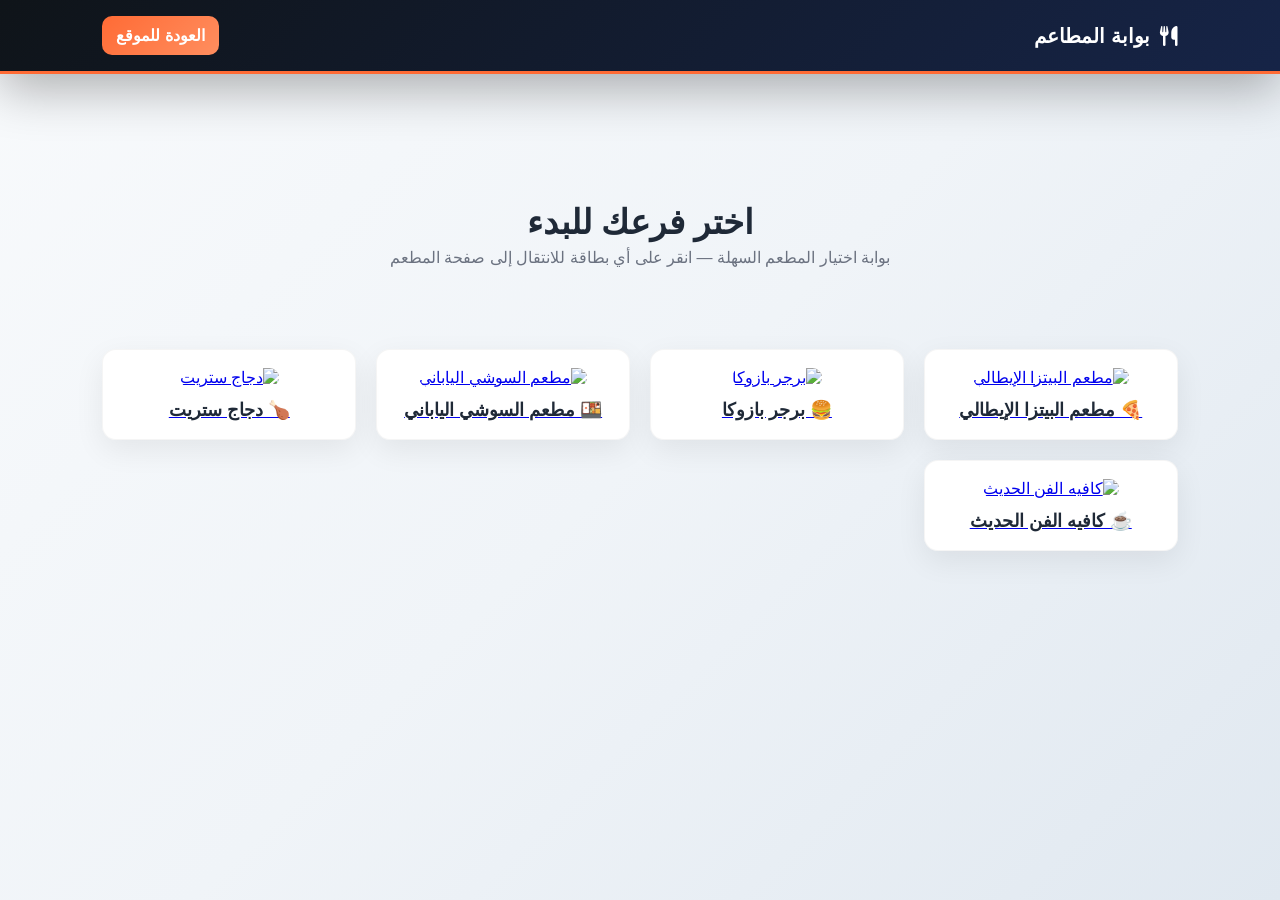
==== gateway.html @ 1a35da8c "Add files via upload" ====
<!doctype html>
<html lang="ar" dir="rtl">
  <head>
    <meta charset="utf-8" />
    <meta name="viewport" content="width=device-width,initial-scale=1" />
    <title>بوابة المطاعم — My Order</title>
    <link rel="stylesheet" href="style.css" />
    <link
      rel="stylesheet"
      href="https://cdnjs.cloudflare.com/ajax/libs/font-awesome/6.4.0/css/all.min.css"
      crossorigin="anonymous"
    />
    <style>
      .gateway-hero {
        padding: 40px 8%;
        text-align: center;
      }
      .restaurants-grid {
        display: grid;
        gap: 20px;
        grid-template-columns: repeat(auto-fit, minmax(220px, 1fr));
        padding: 24px 8%;
      }
      .restaurant-card {
        background: linear-gradient(180deg, #fff, #fff);
        border-radius: 14px;
        padding: 18px;
        box-shadow: 0 10px 30px rgba(0, 0, 0, 0.07);
        text-align: center;
        transition:
          transform 0.28s ease,
          box-shadow 0.28s ease;
        cursor: pointer;
        border: 1px solid rgba(0, 0, 0, 0.04);
      }
      .restaurant-card:hover {
        transform: translateY(-8px);
        box-shadow: 0 22px 60px rgba(0, 0, 0, 0.12);
      }
      .restaurant-logo {
        width: 100%;
        height: 140px;
        object-fit: cover;
        border-radius: 10px;
        margin-bottom: 12px;
      }
      .restaurant-name {
        font-weight: 800;
        font-size: 18px;
        color: var(--gray-800);
      }
    </style>
  </head>
  <body>
    <header
      style="
        padding: 16px 8%;
        background: linear-gradient(135deg, #0f1419, #162447);
        color: white;
        position: sticky;
        top: 0;
        z-index: 20;
      "
    >
      <div
        style="
          display: flex;
          justify-content: space-between;
          align-items: center;
          gap: 12px;
        "
      >
        <div
          style="
            font-weight: 900;
            font-size: 20px;
            display: flex;
            align-items: center;
            gap: 10px;
          "
        >
          <i class="fa-solid fa-utensils"></i> بوابة المطاعم
        </div>
        <a
          href="index.html"
          style="
            background: linear-gradient(135deg, #ff6b35, #ff8e5f);
            color: white;
            padding: 10px 14px;
            border-radius: 10px;
            text-decoration: none;
            font-weight: 700;
          "
          >العودة للموقع</a
        >
      </div>
    </header>

    <main>
      <section class="gateway-hero">
        <h1 style="font-size: 34px; margin-bottom: 6px">اختر فرعك للبدء</h1>
        <p style="color: #6b7280; margin-bottom: 18px">
          بوابة اختيار المطعم السهلة — انقر على أي بطاقة للانتقال إلى صفحة
          المطعم
        </p>
      </section>

      <section class="restaurants-grid">
        <a
          class="restaurant-card"
          href="index.html?res=%D9%85%D8%B7%D8%B9%D9%85+%D8%A7%D9%84%D8%A8%D9%8A%D8%AA%D8%B2%D8%A7+%D8%A7%D9%84%D8%A5%D9%8A%D8%B7%D8%A7%D9%84%D9%8A"
        >
          <img
            class="restaurant-logo"
            src="https://encrypted-tbn0.gstatic.com/images?q=tbn:ANd9GcQIJ-sXReSok67nDDw0imkkDdSCFZPtAbFA5Q&s"
            alt="مطعم البيتزا الإيطالي"
          />
          <div class="restaurant-name">🍕 مطعم البيتزا الإيطالي</div>
        </a>

        <a
          class="restaurant-card"
          href="index.html?res=%D8%A8%D8%B1%D8%AC%D8%B1+%D8%A8%D8%A7%D8%B2%D9%88%D9%83%D8%A7"
        >
          <img
            class="restaurant-logo"
            src="https://images.unsplash.com/photo-1568901346375-23c9450c58cd?w=800"
            alt="برجر بازوكا"
          />
          <div class="restaurant-name">🍔 برجر بازوكا</div>
        </a>

        <a
          class="restaurant-card"
          href="index.html?res=%D9%85%D8%B7%D8%B9%D9%85+%D8%A7%D9%84%D8%B3%D9%88%D8%B4%D9%8A+%D8%A7%D9%84%D9%8A%D8%A7%D8%A8%D8%A7%D9%86%D9%8A"
        >
          <img
            class="restaurant-logo"
            src="https://images.unsplash.com/photo-1553621042-f6e147245754?w=800"
            alt="مطعم السوشي الياباني"
          />
          <div class="restaurant-name">🍱 مطعم السوشي الياباني</div>
        </a>

        <a
          class="restaurant-card"
          href="index.html?res=%D8%AF%D8%AC%D8%A7%D8%AC+%D8%B3%D8%AA%D8%B1%D9%8A%D8%AA"
        >
          <img
            class="restaurant-logo"
            src="https://encrypted-tbn0.gstatic.com/images?q=tbn:ANd9GcSE7wbWL7yM23ASrpOVqlwllQO4JHH47STzwg&s"
            alt="دجاج ستريت"
          />
          <div class="restaurant-name">🍗 دجاج ستريت</div>
        </a>

        <a
          class="restaurant-card"
          href="index.html?res=%D9%83%D8%A7%D9%81%D9%8A%D9%87+%D8%A7%D9%84%D9%81%D9%86+%D8%A7%D9%84%D8%AD%D8%AF%D9%8A%D8%AB"
        >
          <img
            class="restaurant-logo"
            src="https://images.unsplash.com/photo-1504754524776-8f4f37790ca0?w=800"
            alt="كافيه الفن الحديث"
          />
          <div class="restaurant-name">☕ كافيه الفن الحديث</div>
        </a>
      </section>
    </main>
  </body>
</html>
---- style.css ----
/* =====================================================
    My Order
   ===================================================
   
   👨‍💻 Designer & Developer: Ibrahim Mohamed
   📧 Email: ibra7im.engineer@gmail.com
   📱 Instagram: @ibra7im_mo7amad
   💼 LinkedIn: Ibrahim Mohamed
   🌐 Website: https://www.linkedin.com/in/ibra7im-mo7amed
   🌈 Color System: Premium Gradients & Animations
   ✨ Version: 2.0 - 5 Stars Design Quality
   
   ===================================================== */

/* --- 1. إعدادات الألوان والخطوط الأساسية (محسّنة) --- */
:root {
    --primary: #FF6B35;
    --primary-dark: #E85A1F;
    --primary-light: #FF8E5F;
    --primary-ultra-light: #FFF0E6;
    --dark: #17385b;
    --dark-light: #1a2332;
    --light-bg: #F5F8FC;
    --white: #ffffff;
    --accent: #FFB347;
    --success: #10B981;
    --warning: #F59E0B;
    --danger: #EF4444;
    --gray-100: #183775;
    --gray-200: #34476e;
    --gray-300: #D1D5DB;
    --gray-600: #4B5563;
    --gray-800: #1F2937;
    --shadow: 0 10px 30px rgba(255, 107, 53, 0.12);
    --shadow-lg: 0 20px 50px rgba(0,0,0,0.1);
    --shadow-xl: 0 25px 60px rgba(0,0,0,0.15);
    --transition: all 0.35s cubic-bezier(0.4, 0, 0.2, 1);
    --header-height: 88px;
}

* {
    margin: 0;
    padding: 0;
    box-sizing: border-box;
    font-family: 'Segoe UI', Tahoma, Geneva, Verdana, sans-serif;
}

html {
    scroll-behavior: smooth;
}

body {
    background: linear-gradient(135deg, #f8fafc 0%, #f0f4f8 50%, #e0e8f0 100%);
    background-attachment: fixed;
    display: flex;
    flex-direction: column;
    min-height: 100vh;
    margin: 0;
    padding: 0;
    font-family: 'Segoe UI', Tahoma, Geneva, Verdana, sans-serif;
    direction: rtl;
    overflow-x: hidden;
    -webkit-font-smoothing: antialiased;
    -moz-osx-font-smoothing: grayscale;
    color: var(--gray-800);
}

main {
    margin-top: 0;
    padding-top: var(--header-height);
    flex: 1;
}


/* --- 2. الهيدر وشريط التنقل (Navbar) - محسّن --- */
header {
    background: linear-gradient(135deg, #0F1419 0%, #1a2332 50%, #162447 100%);
    padding: 0;
    position: sticky;
    top: 0;
    z-index: 1000;
    box-shadow: 0 15px 50px rgba(0, 0, 0, 0.3);
    backdrop-filter: blur(15px);
    border-bottom: 3px solid var(--primary);
}

.navbar {
    width: 100%;
    display: flex;
    justify-content: space-between;
    align-items: center;
    padding: 16px 5%;
    box-sizing: border-box;
    background: rgba(255, 255, 255, 0.04);
    backdrop-filter: blur(12px);
    z-index: 1000;
}

.logo {
    font-size: 28px;
    font-weight: 900;
    cursor: pointer;
    background: linear-gradient(135deg, #FF6B35, #FF8E5F, #FFB347);
    -webkit-background-clip: text;
    -webkit-text-fill-color: transparent;
    background-clip: text;
    display: flex;
    align-items: center;
    gap: 12px;
    transition: var(--transition);
    text-shadow: 0 2px 8px rgba(255, 107, 53, 0.1);
}

.logo:hover {
    transform: scale(1.08) rotate(-2deg);
}

.nav-links {
    display: flex;
    list-style: none;
    gap: 25px;
}

.nav-links li {
    color: #E0E0E0;
    cursor: pointer;
    font-size: 15px;
    font-weight: 600;
    transition: var(--transition);
    position: relative;
    padding-bottom: 6px;
    display: flex;
    align-items: center;
    gap: 8px;
}

.nav-icon {
    font-size: 18px;
    display: inline-block;
    transition: transform 0.3s ease;
}

.nav-links li:hover .nav-icon {
    transform: scale(1.2) rotate(5deg);
}

.nav-links li::after {
    content: '';
    position: absolute;
    bottom: 0;
    left: 0;
    width: 0;
    height: 3px;
    background: linear-gradient(90deg, #FF6B35, #FF8E5F);
    transition: width 0.35s ease;
    border-radius: 2px;
}

.nav-links li:hover {
    color: #FFD700;
    transform: translateY(-2px);
}

.nav-links li:hover::after {
    width: 100%;
}

.nav-icons {
    display: flex;
    gap: 18px;
    color: var(--white);
    font-size: 22px;
    align-items: center;
}

.nav-icons i {
    cursor: pointer;
    transition: var(--transition);
    padding: 8px 12px;
    border-radius: 10px;
}

.nav-icons i:hover {
    color: var(--primary);
    background: rgba(255, 107, 53, 0.15);
    transform: scale(1.2) rotate(12deg);
    filter: drop-shadow(0 4px 12px rgba(255, 107, 53, 0.4));
}

.cart-icon {
    position: relative;
}

#cart-count {
    position: absolute;
    top: -10px;
    right: -10px;
    background: linear-gradient(135deg, #FF6B35, #FF8E5F);
    color: white;
    font-size: 12px;
    font-weight: 800;
    padding: 3px 8px;
    border-radius: 50%;
    box-shadow: 0 4px 12px rgba(255, 107, 53, 0.4);
    animation: pulse 2s infinite;
}

@keyframes pulse {
    0%, 100% { transform: scale(1); }
    50% { transform: scale(1.05); }
}

/* --- 3. تصميم الصفحات والحركات - محسّن --- */
.page {
    display: none;
    padding: 45px 8%;
    animation: fadeIn 0.5s ease-in-out;
    min-height: calc(100vh - 80px);
    background: linear-gradient(180deg, rgba(255, 255, 255, 0.98) 0%, rgba(245, 248, 252, 0.95) 100%);
    margin-top: 0;
    border-top: 6px solid var(--primary);
}

.page.active {
    display: block;
}

@keyframes fadeIn {
    from { opacity: 0; transform: translateY(30px); }
    to { opacity: 1; transform: translateY(0); }
}

@keyframes slideInRight {
    from { opacity: 0; transform: translateX(40px); }
    to { opacity: 1; transform: translateX(0); }
}

@keyframes slideInCenter {
    from { opacity: 0; transform: scale(0.9); }
    to { opacity: 1; transform: scale(1); }
}

@keyframes pulse-glow {
    0%, 100% { box-shadow: 0 10px 30px rgba(255, 107, 53, 0.15); }
    50% { box-shadow: 0 14px 50px rgba(255, 107, 53, 0.35); }
}

@keyframes float {
    0%, 100% { transform: translateY(0); }
    50% { transform: translateY(-20px); }
}

@keyframes shimmer {
    0%, 100% { background-position: -1000px 0; }
    100% { background-position: 1000px 0; }
}

@keyframes bounce-in {
    0% { transform: scale(0.3); opacity: 0; }
    50% { opacity: 1; }
    70% { transform: scale(1.05); }
    100% { transform: scale(1); }
}

/* --- 4. الصفحة الرئيسية (Hero Section) - محسّن --- */
.hero-section {
    display: flex;
    align-items: center;
    justify-content: space-between;
    gap: 50px;
    padding: 60px 48px;
    background: linear-gradient(135deg, rgba(255, 107, 53, 0.08) 0%, rgba(255, 142, 95, 0.04) 100%);
    border-radius: 28px;
    box-shadow: 0 15px 45px rgba(0, 0, 0, 0.1);
    border-left: 6px solid var(--primary);
    transition: var(--transition);
    position: relative;
    overflow: hidden;
}

.hero-section::before {
    content: '';
    position: absolute;
    top: -50%;
    right: -50%;
    width: 100%;
    height: 100%;
    background: radial-gradient(circle, rgba(255, 107, 53, 0.1) 0%, transparent 70%);
    animation: float 10s ease-in-out infinite;
    pointer-events: none;
}

.hero-section:hover {
    transform: translateY(-8px);
    box-shadow: 0 20px 60px rgba(0, 0, 0, 0.15);
}

.hero-content h1 {
    font-size: 56px;
    line-height: 1.35;
    margin-bottom: 25px;
    font-weight: 900;
    animation: slideInRight 0.8s ease;
    color: var(--dark);
}

.hero-content {
    flex: 1 1 520px;
    text-align: right;
}

.hero-graphic {
    flex: 0 0 420px;
    display: flex;
    align-items: center;
    justify-content: center;
}

.hero-content h1 span {
    background: linear-gradient(135deg, #FF6B35, #FF8E5F, #FFB347);
    -webkit-background-clip: text;
    -webkit-text-fill-color: transparent;
    background-clip: text;
}

.hero-content p {
    font-size: 19px;
    color: #555;
    margin-bottom: 35px;
    font-weight: 500;
    line-height: 1.85;
}

.hero-graphic img {
    width: 100%;
    max-width: 420px;
    height: auto;
    border-radius: 28px;
    box-shadow: 0 25px 70px rgba(255, 107, 53, 0.25);
    transition: var(--transition);
    animation: float 3s ease-in-out infinite;
}

.hero-graphic img:hover {
    transform: translateY(-15px);
    box-shadow: 0 35px 90px rgba(255, 107, 53, 0.35);
}

/* --- 5. المنيو والكروت - محسّن --- */
.section-title {
    text-align: center;
    font-size: 36px;
    margin-bottom: 40px;
    font-weight: 900;
    background: linear-gradient(135deg, var(--dark), var(--primary), var(--primary-light));
    -webkit-background-clip: text;
    -webkit-text-fill-color: transparent;
    background-clip: text;
    position: relative;
}

.section-title::after {
    content: '';
    display: block;
    width: 80px;
    height: 4px;
    background: linear-gradient(90deg, var(--primary), var(--primary-light));
    margin: 15px auto 0;
    border-radius: 2px;
}

.search-wrapper {
    position: relative;
    max-width: 600px;
    margin: 0 auto 35px;
}

.search-wrapper input {
    width: 100%;
    padding: 16px 20px 16px 55px;
    border-radius: 50px;
    border: 2px solid var(--gray-200);
    font-size: 16px;
    transition: var(--transition);
    background: white;
    box-shadow: 0 8px 20px rgba(0, 0, 0, 0.06);
}

.search-wrapper input:focus {
    outline: none;
    border-color: var(--primary);
    box-shadow: 0 12px 35px rgba(255, 107, 53, 0.2);
    transform: translateY(-3px);
    background: linear-gradient(135deg, #FFFFFF 0%, #F9FAFB 100%);
}

.search-wrapper i {
    position: absolute;
    left: 20px;
    right: auto;
    top: 50%;
    transform: translateY(-50%);
    color: var(--primary);
    font-size: 20px;
    transition: transform 0.3s ease;
}

.items-grid {
    display: grid;
    grid-template-columns: repeat(auto-fill, minmax(260px, 1fr));
    gap: 28px;
}

.res-card {
    background: var(--white);
    border-radius: 20px;
    overflow: hidden;
    box-shadow: 0 10px 30px rgba(0, 0, 0, 0.08);
    transition: var(--transition);
    border: 2px solid rgba(255, 107, 53, 0.08);
    animation: fadeIn 0.7s ease;
    display: flex;
    flex-direction: column;
    position: relative;
}

.res-card::before {
    content: '';
    position: absolute;
    top: 0;
    left: 0;
    right: 0;
    height: 3px;
    background: linear-gradient(90deg, var(--primary), var(--primary-light), var(--accent));
    transform: scaleX(0);
    transform-origin: left;
    transition: transform 0.6s cubic-bezier(0.4, 0, 0.2, 1);
    z-index: 10;
}

.res-card:hover {
    transform: translateY(-18px);
    box-shadow: 0 20px 55px rgba(255, 107, 53, 0.2);
    border-color: rgba(255, 107, 53, 0.3);
    animation: pulse-glow 2s infinite;
}

.res-card:hover::before {
    transform: scaleX(1);
}

.res-card:hover img {
    transform: scale(1.15) rotate(2deg);
    filter: brightness(1.1) contrast(1.1);
}

.res-card img {
    width: 100%;
    height: 160px;
    object-fit: cover;
    transition: var(--transition);
    filter: brightness(1) contrast(1);
}

.res-info {
    padding: 24px;
    text-align: center;
    background: linear-gradient(135deg, white 0%, var(--gray-100) 100%);
    flex-grow: 1;
    display: flex;
    flex-direction: column;
    justify-content: space-between;
    transition: background 0.3s ease;
}

.res-card:hover .res-info {
    background: linear-gradient(135deg, #F9FAFB 0%, #F3F4F6 100%);
}

/* --- 6. الأزرار - محسّن احترافي --- */
.main-btn, .confirm-btn, .add-btn-card, .auth-btn {
    width: 100%;
    padding: 16px 20px !important;
    font-size: 16px !important;
    font-weight: 800 !important;
    border: none !important;
    border-radius: 14px !important;
    cursor: pointer !important;
    background: linear-gradient(135deg, #FF6B35, #FF8E5F) !important;
    color: white !important;
    transition: var(--transition) !important;
    margin-top: 8px !important;
    position: relative !important;
    overflow: hidden !important;
    box-shadow: 0 8px 25px rgba(255, 107, 53, 0.35) !important;
    min-height: 50px !important;
    display: flex !important;
    align-items: center !important;
    justify-content: center !important;
    -webkit-user-select: none !important;
    user-select: none !important;
    letter-spacing: 0.5px;
}

.main-btn::before, .confirm-btn::before, .add-btn-card::before, .auth-btn::before {
    content: '';
    position: absolute;
    top: 0;
    left: -100%;
    width: 100%;
    height: 100%;
    background: linear-gradient(90deg, rgba(255, 255, 255, 0.3), rgba(255, 255, 255, 0.1));
    transition: left 0.5s cubic-bezier(0.4, 0, 0.2, 1);
}

.main-btn:hover::before, .confirm-btn:hover::before, .add-btn-card:hover::before, .auth-btn:hover::before {
    left: 100%;
}

.main-btn:hover, .add-btn-card:hover {
    background: linear-gradient(135deg, #E85A1F, #FF6B35) !important;
    transform: translateY(-3px) !important;
    box-shadow: 0 12px 35px rgba(255, 107, 53, 0.5) !important;
}

.main-btn:active, .add-btn-card:active {
    transform: translateY(-1px) !important;
}

.confirm-btn {
    background: linear-gradient(135deg, #10B981, #34D399) !important;
    box-shadow: 0 8px 25px rgba(16, 185, 129, 0.35) !important;
}

.confirm-btn:hover {
    background: linear-gradient(135deg, #059669, #10B981) !important;
    box-shadow: 0 12px 35px rgba(16, 185, 129, 0.5) !important;
}

/* --- 7. السلة (Cart) وبيانات العميل --- */
.billing-info {
    background: linear-gradient(135deg, #FFFFFF 0%, #F9FAFB 100%);
    padding: 28px;
    border-radius: 16px;
    box-shadow: 0 8px 25px rgba(0, 0, 0, 0.06);
    margin-top: 24px;
    border: 2px solid #E5E7EB;
}

.billing-info h3 {
    margin-bottom: 20px;
    font-size: 20px;
    color: var(--primary);
    font-weight: 800;
    position: relative;
    padding-bottom: 12px;
}

.billing-info h3::after {
    content: '';
    position: absolute;
    bottom: 0;
    right: 0;
    width: 50px;
    height: 3px;
    background: linear-gradient(90deg, var(--primary), var(--primary-light));
    border-radius: 2px;
}

/* مربعات الإدخال (الحجم الطبيعي 50px) */
input[type="text"], 
input[type="tel"], 
input[type="number"], 
input[type="password"],
textarea, 
select {
    width: 100% !important;
    height: 50px !important;
    padding: 14px 16px !important;
    font-size: 15px !important;
    margin-bottom: 16px !important;
    border: 2px solid #E5E7EB !important;
    border-radius: 12px !important;
    outline: none !important;
    display: block !important;
    background: #FAFAFA !important;
    transition: var(--transition) !important;
    font-family: 'Segoe UI', Tahoma, Geneva, Verdana, sans-serif !important;
    -webkit-appearance: none;
    -moz-appearance: none;
    appearance: none;
    color: #1F2937 !important;
}

input[type="text"]::placeholder,
input[type="tel"]::placeholder,
input[type="number"]::placeholder,
input[type="password"]::placeholder,
textarea::placeholder {
    color: #9CA3AF !important;
}

input[type="text"]::-webkit-outer-spin-button,
input[type="text"]::-webkit-inner-spin-button,
input[type="number"] {
    -webkit-appearance: none;
    -moz-appearance: none; /* غيرناها لـ none عشان التحذير يختفي */
    appearance: none;      /* ضيف السطر ده عشان المتصفحات الجديدة */
    margin: 0;
}

input:focus, textarea:focus, select:focus {
    border-color: var(--primary) !important;
    background-color: #FFFFFF !important;
    box-shadow: 0 0 0 4px rgba(255, 107, 53, 0.15) !important;
    transform: translateY(-2px) !important;
}

.total-box {
    background: linear-gradient(135deg, #FF6B35 0%, #FF8E5F 50%, #FFB347 100%);
    padding: 28px 20px;
    border-radius: 16px;
    text-align: center;
    font-size: 28px;
    font-weight: 900;
    margin: 28px 0;
    border: none;
    color: white;
    box-shadow: 0 12px 40px rgba(255, 107, 53, 0.35);
    letter-spacing: 1px;
    position: relative;
    overflow: hidden;
}

.total-box::before {
    content: '';
    position: absolute;
    top: 0;
    left: -100%;
    width: 100%;
    height: 100%;
    background: rgba(255, 255, 255, 0.2);
    transition: left 0.6s ease;
    z-index: 1;
}

.total-box:hover::before {
    left: 100%;
}

.total-box span {
    position: relative;
    z-index: 2;
}

.confirm-btn {
    background: linear-gradient(135deg, var(--success), #2ECC71) !important;
    font-size: 18px !important;
}


/* --- 8. الأدمن والتقييمات --- */
.admin-grid {
    display: grid;
    grid-template-columns: 1fr 1fr;
    gap: 28px;
}

/* تثبيت لوحة الإضافة في لوحة الإدارة لتبقى ظاهرة عند التمرير */
.admin-grid .add-item-form {
    position: sticky;
    top: calc(var(--header-height) + 20px);
    align-self: start;
}

.add-item-form, .current-items-manage {
    background: linear-gradient(135deg, white 0%, #F9FAFB 100%);
    padding: 36px;
    border-radius: 20px;
    box-shadow: 0 12px 45px rgba(0, 0, 0, 0.1);
    border: 2px solid rgba(255, 107, 53, 0.12);
    transition: var(--transition);
    position: relative;
    overflow: hidden;
}

.add-item-form::before, .current-items-manage::before {
    content: '';
    position: absolute;
    top: 0;
    left: 0;
    right: 0;
    height: 4px;
    background: linear-gradient(90deg, var(--primary), var(--primary-light), var(--accent));
}

.add-item-form:hover, .current-items-manage:hover {
    box-shadow: 0 18px 60px rgba(0, 0, 0, 0.15);
    border-color: rgba(255, 107, 53, 0.25);
    transform: translateY(-5px);
}

/* --- 9. قسم المميزات (About) --- */
.features-wrapper {
    display: grid;
    grid-template-columns: repeat(auto-fit, minmax(240px, 1fr));
    gap: 24px;
}

.feature-box {
    background: linear-gradient(135deg, #FFFFFF 0%, #F9FAFB 100%);
    padding: 35px 25px;
    border-radius: 18px;
    text-align: center;
    box-shadow: 0 8px 25px rgba(0, 0, 0, 0.06);
    transition: var(--transition);
    border: 2px solid rgba(255, 107, 53, 0.1);
    position: relative;
    overflow: hidden;
}

.feature-box::before {
    content: '';
    position: absolute;
    top: 0;
    left: 0;
    width: 100%;
    height: 4px;
    background: linear-gradient(90deg, var(--primary), var(--primary-light));
    transform: scaleX(0);
    transform-origin: left;
    transition: transform 0.5s cubic-bezier(0.4, 0, 0.2, 1);
}

.feature-box:hover {
    transform: translateY(-10px);
    box-shadow: 0 15px 45px rgba(255, 107, 53, 0.15);
    border-color: rgba(255, 107, 53, 0.3);
}

.feature-box:hover::before {
    transform: scaleX(1);
}

.feature-box i {
    font-size: 48px;
    background: linear-gradient(135deg, var(--primary), var(--primary-light));
    -webkit-background-clip: text;
    -webkit-text-fill-color: transparent;
    background-clip: text;
    margin-bottom: 15px;
    display: block;
    transition: transform 0.3s ease;
}

.feature-box:hover i {
    transform: scale(1.15) rotate(-5deg);
}

/* --- Branch / Locations cards (refactor from inline styles) --- */
.branch-card {
    background: linear-gradient(135deg, #FFFFFF 0%, #F9FAFB 100%);
    padding: 25px;
    border-radius: 16px;
    box-shadow: 0 8px 25px rgba(0, 0, 0, 0.08);
    border-left: 5px solid var(--primary);
    transition: transform 0.3s cubic-bezier(0.4, 0, 0.2, 1), box-shadow 0.3s ease;
    cursor: pointer;
}

.branch-card h3 {
    color: var(--primary);
    margin-bottom: 15px;
    font-size: 18px;
    font-weight: 800;
}

.branch-card p {
    color: #6B7280;
    margin-bottom: 10px;
    line-height: 1.6;
    font-size: 14px;
}

.branch-card:hover {
    transform: translateY(-12px);
    box-shadow: 0 15px 50px rgba(255, 107, 53, 0.2);
}

/* --- 12. Branches row: centered Flexbox, equal-size cards, horizontal scroll on overflow --- */
.branches-row {
    display: flex;
    flex-direction: row;
    align-items: flex-start; /* align cards to top so they have equal vertical start */
    justify-content: center; /* keep group centered in the page */
    gap: 24px; /* fixed spacing between cards */
    padding: 12px 8px; /* breathing room */
    overflow-x: auto; /* allow horizontal scrolling if there are more cards than fit */
    -webkit-overflow-scrolling: touch;
    scroll-snap-type: x proximity; /* smooth snap behavior when scrolling */
}

.branches-row::-webkit-scrollbar { height: 10px; }
.branches-row::-webkit-scrollbar-thumb { background: rgba(0,0,0,0.12); border-radius: 8px; }

/* Fixed-size cards: do NOT use width:100% on .branch-card */
.branches-row .branch-card {
    flex: 0 0 320px; /* fixed width, no shrinking */
    width: 320px; /* ensure exact width */
    height: 420px; /* fixed height so all cards match exactly */
    box-sizing: border-box;
    display: flex;
    flex-direction: column;
    scroll-snap-align: center; /* card snaps to center when scrolling */
}

/* Make sure image area keeps exact height and doesn't shrink */
.branches-row .branch-img { height: 180px; flex: 0 0 180px; }
.branches-row .branch-img img { height: 100%; width: 100%; object-fit: cover; }

/* Content area expands to fill remaining height and keeps layout consistent */
.branches-row .branch-card > h3,
.branches-row .branch-card > p { margin: 0 0 10px 0; }
.branches-row .branch-card .branch-content { padding: 14px; flex: 1 1 auto; display: flex; flex-direction: column; justify-content: flex-start; }

/* Note: Branch responsive styles moved to comprehensive media queries above */

/* Branch image styling */
.branch-img {
    width: 100%;
    overflow: hidden;
    border-radius: 12px;
    margin-bottom: 14px;
}
.branch-img img {
    width: 100%;
    height: 180px;
    object-fit: cover;
    display: block;
    transition: transform 0.35s ease, box-shadow 0.35s ease;
    border-radius: 12px;
}
.branch-img img:hover, .branch-img img:focus {
    transform: scale(1.08);
    box-shadow: 0 8px 20px rgba(255, 107, 53, 0.25);
}
.branch-img .interactive-img { cursor: zoom-in; }

/* --- 10. الفوتر وتأثير الثلج --- */
footer {
    background: linear-gradient(135deg, #0F1419 0%, #1a2332 50%, #162447 100%);
    color: white;
    text-align: center;
    padding: 40px 20px;
    margin-top: 60px;
    font-size: 14px;
    border-top: 2px solid rgba(255, 107, 53, 0.2);
    box-shadow: 0 -10px 40px rgba(0, 0, 0, 0.15);
}

footer a {
    color: #FF8E5F;
    text-decoration: none;
    transition: var(--transition);
    font-weight: 600;
}

footer a:hover {
    color: #FFB347;
    text-decoration: underline;
}

.snowflake {
    color: white;
    position: fixed;
    top: -5%;
    z-index: 9999;
    pointer-events: none;
    animation: fall linear infinite;
}

@keyframes fall {
    to { transform: translateY(105vh); }
}

/* --- 11. الموبايل (Responsive) --- */

/* Mobile First: Extra Small Screens (320px - 480px) */
@media (max-width: 480px) {
    :root {
        --header-height: 70px;
    }
    
    body {
        font-size: 14px;
    }
    
    main {
        padding-top: var(--header-height);
    }
    
    .navbar {
        padding: 12px 3%;
        gap: 8px;
    }
    
    .logo {
        font-size: 18px;
        gap: 5px;
    }
    
    .logo span {
        display: none;
    }
    
    .nav-links {
        display: none;
    }
    
    .nav-icons {
        display: none;
    }
    
    /* Hamburger Menu Styles */
    .hamburger-menu {
        display: flex;
        flex-direction: column;
        background: none;
        border: none;
        cursor: pointer;
        padding: 8px 12px;
        gap: 5px;
        z-index: 1001;
        transition: all 0.3s ease;
    }
    
    .hamburger-menu span {
        width: 24px;
        height: 3px;
        background: #FF6B35;
        border-radius: 2px;
        transition: all 0.35s cubic-bezier(0.4, 0, 0.2, 1);
    }
    
    .hamburger-menu.active span:nth-child(1) {
        transform: rotate(45deg) translate(10px, 10px);
    }
    
    .hamburger-menu.active span:nth-child(2) {
        opacity: 0;
    }
    
    .hamburger-menu.active span:nth-child(3) {
        transform: rotate(-45deg) translate(7px, -7px);
    }
    
    /* Mobile Navigation Overlay */
    .mobile-nav-overlay {
        display: none;
        position: fixed;
        top: 0;
        left: 0;
        right: 0;
        bottom: 0;
        background: rgba(0, 0, 0, 0.5);
        z-index: 999;
        opacity: 0;
        transition: opacity 0.3s ease;
    }
    
    .mobile-nav-overlay.active {
        display: block;
        opacity: 1;
    }
    
    /* Mobile Navigation Menu */
    .mobile-nav-menu {
        position: fixed;
        right: -100%;
        top: 0;
        width: 85%;
        max-width: 320px;
        height: 100vh;
        background: linear-gradient(135deg, #1a1a2e 0%, #16213e 50%, #0f3460 100%);
        z-index: 1000;
        transition: right 0.35s cubic-bezier(0.4, 0, 0.2, 1);
        overflow-y: auto;
        box-shadow: -5px 0 20px rgba(0, 0, 0, 0.3);
        display: flex;
        flex-direction: column;
    }
    
    .mobile-nav-menu.active {
        right: 0;
    }
    
    .mobile-nav-header {
        display: flex;
        justify-content: space-between;
        align-items: center;
        padding: 24px 20px;
        border-bottom: 3px solid #FF6B35;
        background: linear-gradient(135deg, rgba(255, 107, 53, 0.15), rgba(255, 107, 53, 0.05));
        flex-shrink: 0;
        box-shadow: 0 4px 12px rgba(0, 0, 0, 0.2);
    }
    
    .mobile-nav-header h3 {
        margin: 0;
        color: #FF6B35;
        font-size: 22px;
        font-weight: 900;
        letter-spacing: 0.5px;
    }
    
    .close-menu {
        background: linear-gradient(135deg, rgba(255, 107, 53, 0.2), rgba(255, 107, 53, 0.1));
        border: 2px solid #FF6B35;
        color: #FF6B35;
        font-size: 28px;
        cursor: pointer;
        transition: all 0.3s ease;
        padding: 4px 8px;
        border-radius: 8px;
        width: 40px;
        height: 40px;
        display: flex;
        align-items: center;
        justify-content: center;
        line-height: 1;
    }
    
    .close-menu:hover {
        transform: rotate(90deg) scale(1.1);
        background: linear-gradient(135deg, rgba(255, 107, 53, 0.3), rgba(255, 107, 53, 0.2));
        box-shadow: 0 4px 12px rgba(255, 107, 53, 0.3);
    }
    
    .mobile-nav-links {
        list-style: none;
        padding: 8px 0;
        margin: 0;
        flex: 1;
        overflow-y: auto;
    }
    
    .mobile-nav-links li {
        border-bottom: 1px solid rgba(255, 255, 255, 0.08);
    }
    
    .mobile-nav-link {
        display: flex;
        align-items: center;
        padding: 16px 20px;
        color: #E0E0E0;
        text-decoration: none;
        font-size: 16px;
        font-weight: 600;
        transition: all 0.3s cubic-bezier(0.4, 0, 0.2, 1);
        cursor: pointer;
        gap: 14px;
        position: relative;
    }
    
    .mobile-nav-link::before {
        content: '';
        position: absolute;
        left: 0;
        top: 0;
        bottom: 0;
        width: 4px;
        background: linear-gradient(180deg, #FF6B35, transparent);
        transform: scaleY(0);
        transform-origin: top;
        transition: transform 0.3s ease;
    }
    
    .mobile-nav-link:hover, .mobile-nav-link:active {
        background: linear-gradient(90deg, rgba(255, 107, 53, 0.25), transparent);
        color: #FFD700;
        padding-right: 28px;
        padding-left: 22px;
    }
    
    .mobile-nav-link:hover::before {
        transform: scaleY(1);
    }
    
    .mobile-nav-link::after {
        content: '';
        margin-left: auto;
        width: 0;
        height: 0;
        border-top: 5px solid transparent;
        border-bottom: 5px solid transparent;
        border-right: 5px solid rgba(255, 215, 0, 0);
        transition: border-color 0.3s ease;
    }
    
    .mobile-nav-link:hover::after {
        border-right-color: rgba(255, 215, 0, 0.8);
    }
    
    /* Mobile Navigation Actions */
    .mobile-nav-actions {
        padding: 20px;
        display: grid;
        grid-template-columns: repeat(3, 1fr);
        gap: 14px;
        border-top: 2px solid rgba(255, 255, 255, 0.15);
        background: linear-gradient(180deg, transparent, rgba(0, 0, 0, 0.2));
        flex-shrink: 0;
    }
    
    .mobile-nav-btn {
        display: flex;
        flex-direction: column;
        align-items: center;
        justify-content: center;
        gap: 10px;
        background: linear-gradient(135deg, rgba(255, 107, 53, 0.25), rgba(255, 142, 95, 0.12));
        border: 2.5px solid #FF6B35;
        color: #FF6B35;
        padding: 16px 12px;
        border-radius: 12px;
        cursor: pointer;
        font-size: 13px;
        font-weight: 700;
        transition: all 0.3s cubic-bezier(0.4, 0, 0.2, 1);
        position: relative;
        overflow: hidden;
    }
    
    .mobile-nav-btn::before {
        content: '';
        position: absolute;
        inset: 0;
        background: linear-gradient(135deg, rgba(255, 255, 255, 0.1), transparent);
        opacity: 0;
        transition: opacity 0.3s ease;
    }
    
    .mobile-nav-btn:active {
        transform: scale(0.95);
    }
    
    .mobile-nav-btn:hover {
        background: linear-gradient(135deg, rgba(255, 107, 53, 0.35), rgba(255, 142, 95, 0.22));
        box-shadow: 0 6px 20px rgba(255, 107, 53, 0.4), inset 0 1px 0 rgba(255, 255, 255, 0.2);
        transform: translateY(-3px);
        border-color: #FFD700;
    }
    
    .mobile-nav-btn:hover::before {
        opacity: 1;
    }
    
    .mobile-nav-btn i {
        font-size: 24px;
        transition: transform 0.3s ease;
    }
    
    .mobile-nav-btn:hover i {
        transform: scale(1.15);
    }
    
    .mobile-nav-btn span {
        text-align: center;
        letter-spacing: 0.3px;
        line-height: 1.2;
    }
    
    .cart-badge {
        position: absolute;
        top: -6px;
        right: -6px;
        background: linear-gradient(135deg, #FF6B35, #FF8E5F);
        color: white;
        font-size: 11px;
        padding: 3px 7px;
        border-radius: 12px;
        font-weight: 900;
        min-width: 20px;
        text-align: center;
        box-shadow: 0 3px 10px rgba(255, 107, 53, 0.5);
        border: 2px solid rgba(22, 33, 62, 1);
        animation: pulse 2s infinite;
    }
    
    .page {
        padding: 15px 3%;
        min-height: auto;
    }
    
    .hero-section {
        flex-direction: column-reverse;
        gap: 15px;
        padding: 15px;
    }
    
    .hero-content {
        flex: 1;
        text-align: center;
    }
    
    .hero-content h1 {
        font-size: 22px;
        line-height: 1.3;
        margin-bottom: 12px;
    }
    
    .hero-content p {
        font-size: 14px;
        margin-bottom: 15px;
    }
    
    .hero-graphic {
        flex: 0 0 100%;
        max-width: 100%;
    }
    
    .hero-graphic img {
        max-width: 100%;
        height: 200px;
        object-fit: cover;
    }
    
    .main-btn {
        font-size: 14px;
        padding: 12px 16px !important;
    }
    
    .section-title {
        font-size: 22px;
        margin-bottom: 20px;
    }
    
    .search-wrapper {
        max-width: 100%;
        margin: 0 auto 15px;
    }
    
    .search-wrapper input {
        padding: 12px 14px 12px 40px;
        font-size: 14px;
    }
    
    .container {
        width: 100%;
        max-width: 100%;
        margin: 20px auto;
        padding: 10px;
        gap: 15px;
    }
    
    .items-grid {
        grid-template-columns: 1fr !important;
        gap: 15px;
    }
    
    .home-page .items-grid {
        grid-template-columns: 1fr !important;
        gap: 15px;
    }
    
    .res-card {
        border-radius: 10px;
    }
    
    .res-card img {
        height: 140px;
    }
    
    .category-filter {
        gap: 10px;
        margin: 15px 0;
    }
    
    .category-filter button,
    .filter-tabs .tab-btn {
        padding: 10px 16px;
        font-size: 12px;
        border-radius: 20px;
    }
    
    .login-btn {
        padding: 14px 16px !important;
        font-size: 14px !important;
    }
    
    /* About page mobile */
    .about-hero {
        grid-template-columns: 1fr;
        gap: 15px;
    }
    
    .about-hero-text {
        text-align: center;
    }
    
    .about-metrics {
        flex-direction: column;
        gap: 12px;
    }
    
    .about-metrics .metric {
        min-width: 100%;
        padding: 12px 15px;
    }
    
    .team-grid {
        gap: 12px;
    }
    
    .team-card {
        width: 140px;
        padding: 10px;
    }
    
    .team-card img {
        height: 100px;
    }
    
    .team-card h4 {
        font-size: 14px;
    }
    
    .team-card small {
        font-size: 11px;
    }
    
    /* Contact page mobile */
    .contact-grid {
        grid-template-columns: 1fr;
        gap: 15px;
    }
    
    .contact-info-card,
    .review-box-card {
        padding: 15px;
        border-radius: 12px;
    }
    
    .reviews-container {
        grid-template-columns: 1fr;
        gap: 12px;
    }
    
    .review-item {
        padding: 15px;
        border-radius: 10px;
    }
    
    /* Branches mobile */
    .branches-row .branch-card {
        flex: 0 0 90vw;
        width: 90vw;
        height: auto;
    }
    
    .branches-row .branch-img {
        height: 140px;
    }
    
    .branches-row .branch-img img {
        height: 140px;
    }
    
    /* Admin grid mobile */
    .admin-grid {
        grid-template-columns: 1fr;
    }
    
    .add-item-form,
    .current-items-manage {
        padding: 15px;
    }
    
    /* Cart mobile */
    .cart-checkout {
        grid-template-columns: 1fr !important;
    }
    
    .billing-info {
        padding: 12px !important;
    }
    
    .billing-info input {
        padding: 10px !important;
        font-size: 14px !important;
    }
    
    .order-summary-box {
        padding: 12px !important;
    }
    
    .order-summary-box > div {
        padding: 12px !important;
    }
    
    /* Login page mobile */
    .login-container {
        padding: 15px;
    }
    
    .login-form-content {
        padding: 15px !important;
    }
    
    /* Modal dialogs mobile */
    .modal {
        width: 95vw !important;
        max-height: 90vh;
        padding: 15px !important;
    }
    
    .image-modal-content {
        max-width: 98%;
    }
    
    .image-modal-content img {
        max-height: 60vh;
    }
}

/* Tablet Screens (481px - 768px) */
@media (max-width: 768px) and (min-width: 481px) {
    :root {
        --header-height: 75px;
    }
    
    .navbar {
        padding: 12px 4%;
    }
    
    .logo {
        font-size: 22px;
    }
    
    .logo span {
        display: block;
    }
    
    /* Hide hamburger menu on tablet */
    .hamburger-menu {
        display: none !important;
    }
    
    /* Hide mobile navigation menu on tablet */
    .mobile-nav-overlay {
        display: none !important;
    }
    
    .mobile-nav-menu {
        display: none !important;
    }
    
    .nav-links {
        display: flex;
        gap: 14px;
        overflow-x: auto;
        align-items: center;
        padding: 8px 0;
    }
    
    .nav-icons {
        display: flex !important;
    }
    
    .page {
        padding: 25px 4%;
    }
    
    .hero-section {
        flex-direction: column;
        gap: 20px;
        padding: 25px;
    }
    
    .hero-content h1 {
        font-size: 32px;
    }
    
    .hero-graphic {
        flex: 0 0 100%;
    }
    
    .items-grid {
        grid-template-columns: repeat(auto-fill, minmax(200px, 1fr)) !important;
        gap: 18px;
    }
    
    .home-page .items-grid {
        grid-template-columns: repeat(auto-fill, minmax(180px, 1fr));
        gap: 16px;
    }
    
    .section-title {
        font-size: 28px;
    }
    
    .about-hero {
        grid-template-columns: 1fr;
    }
    
    .team-grid {
        gap: 15px;
    }
    
    .team-card {
        width: 160px;
    }
    
    .contact-grid {
        grid-template-columns: 1fr;
        gap: 18px;
    }
    
    .reviews-container {
        grid-template-columns: repeat(auto-fill, minmax(250px, 1fr));
    }
    
    .admin-grid {
        grid-template-columns: 1fr;
    }
    
    .cart-checkout {
        grid-template-columns: 1fr !important;
    }
}

/* Medium Screens (769px - 900px) */
@media (max-width: 900px) and (min-width: 769px) {
    /* Hide hamburger menu on medium screens */
    .hamburger-menu {
        display: none !important;
    }
    
    /* Hide mobile navigation menu on medium screens */
    .mobile-nav-overlay {
        display: none !important;
    }
    
    .mobile-nav-menu {
        display: none !important;
    }
    
    /* Show desktop navigation elements */
    .nav-links {
        display: flex !important;
    }
    
    .nav-icons {
        display: flex !important;
    }
    
    .navbar {
        padding: 14px 4%;
    }
    
    .hero-section {
        flex-direction: column-reverse;
        gap: 20px;
        padding: 30px;
    }
    
    .hero-content h1 {
        font-size: 38px;
    }
    
    .items-grid {
        grid-template-columns: repeat(auto-fill, minmax(240px, 1fr)) !important;
        gap: 20px;
    }
    
    .home-page .items-grid {
        grid-template-columns: repeat(auto-fill, minmax(200px, 1fr));
        gap: 18px;
    }
    
    .section-title {
        font-size: 30px;
    }
    
    .about-hero {
        grid-template-columns: 1fr;
    }
    
    .team-grid {
        gap: 16px;
    }
    
    .team-card {
        width: 180px;
    }
    
    .contact-grid {
        grid-template-columns: 1fr;
        gap: 20px;
    }
    
    .reviews-container {
        grid-template-columns: repeat(auto-fill, minmax(280px, 1fr));
    }
    
    .admin-grid {
        grid-template-columns: 1fr;
    }
    
    .cart-checkout {
        grid-template-columns: 1fr !important;
        gap: 20px !important;
    }
}

/* Large Screens (900px+) */
@media (min-width: 901px) {
    /* Hide mobile hamburger menu on desktop */
    .hamburger-menu {
        display: none !important;
    }
    
    /* Show desktop navigation links */
    .nav-links {
        display: flex !important;
    }
    
    /* Show desktop navigation icons */
    .nav-icons {
        display: flex !important;
    }
    
    /* Hide mobile navigation menu on desktop */
    .mobile-nav-overlay {
        display: none !important;
    }
    
    .mobile-nav-menu {
        display: none !important;
    }
    
    /* Ensure navbar has proper spacing */
    .navbar {
        justify-content: space-between;
        align-items: center;
        padding: 16px 5%;
    }
    
    .logo span {
        display: block;
    }
    
    .hero-section {
        flex-direction: row;
        gap: 40px;
        padding: 40px 30px;
    }
    
    .hero-content {
        flex: 1 1 520px;
    }
    
    .hero-graphic {
        flex: 0 0 420px;
    }
}

.category-filter {
    display: flex;
    justify-content: center;
    gap: 15px;
    margin: 20px 0;
    flex-wrap: wrap;
}

.category-filter button, .filter-tabs .tab-btn {
    padding: 12px 28px;
    border: 2px solid var(--primary);
    background: white;
    color: var(--primary);
    border-radius: 50px;
    font-weight: 700;
    cursor: pointer;
    transition: var(--transition);
    font-size: 14px;
    position: relative;
    overflow: hidden;
}

.category-filter button::before, .filter-tabs .tab-btn::before {
    content: '';
    position: absolute;
    top: 0;
    left: -100%;
    width: 100%;
    height: 100%;
    background: linear-gradient(90deg, var(--primary), var(--primary-light));
    z-index: -1;
    transition: left 0.4s ease;
}

.category-filter button:hover, 
.category-filter button.active,
.filter-tabs .tab-btn:hover,
.filter-tabs .tab-btn.active {
    background: linear-gradient(135deg, var(--primary), var(--primary-light));
    color: white;
    box-shadow: 0 8px 24px rgba(255, 107, 53, 0.3);
    transform: translateY(-2px);
}

.container {
    width: 95%;
    max-width: 1200px;
    margin: 40px auto;
    display: flex;
    flex-wrap: wrap;
    justify-content: center;
    gap: 30px;
    padding: 20px;
    box-sizing: border-box;
}

.items-grid {
    display: grid !important;
    grid-template-columns: repeat(auto-fill, minmax(280px, 1fr));
    gap: 25px;
    width: 100%;
    margin: 0 auto;
}

.home-page .section-title { margin-top: 10px; }

.home-page .items-grid {
    grid-template-columns: repeat(auto-fill, minmax(220px, 1fr));
    gap: 22px;
}

/* زر تسجيل الدخول في لوحة الإدارة - تكبير وتحسين الظهور */
.login-btn {
    width: 100%;
    padding: 18px 20px !important;
    font-size: 18px !important;
    font-weight: 800 !important;
    border: none !important;
    border-radius: 12px !important;
    background: linear-gradient(135deg, var(--primary), var(--primary-light)) !important;
    color: white !important;
    box-shadow: 0 8px 24px rgba(255, 107, 53, 0.25) !important;
    cursor: pointer !important;
    transition: var(--transition) !important;
    display: inline-flex !important;
    align-items: center !important;
    justify-content: center !important;
}

.login-btn:hover {
    transform: translateY(-3px) !important;
}

/* تأثيرات حركة الموس على الكروت والعناصر */
.res-card {
    position: relative;
    overflow: visible;
}

.res-card:hover {
    transform: translateY(-12px) scale(1.02);
}

.feature-box {
    position: relative;
    transition: var(--transition);
}

.feature-box:hover {
    transform: translateY(-8px);
    box-shadow: 0 16px 40px rgba(255, 107, 53, 0.2);
}

/* About page styles */
.about-hero {
    display: grid;
    grid-template-columns: 1fr 420px;
    gap: 28px;
    align-items: center;
}
.about-hero-text h3 { margin-bottom:8px; color:var(--dark); }
.about-hero-text .lead { font-size:18px; color:#444; margin-bottom:12px; }
.about-hero-visual img { width:100%; height:auto; display:block; border-radius:12px; }

.about-metrics { display:flex; gap:22px; justify-content:center; align-items:center; }
.about-metrics .metric { text-align:center; background:white; padding:16px 20px; border-radius:12px; box-shadow:var(--shadow); border-right:4px solid var(--primary); min-width:140px; }
.about-metrics .metric strong { display:block; font-size:20px; color:var(--primary); margin-bottom:6px; }
.about-metrics .metric span { display:block; color:#666; font-size:13px; }

.team-grid { display:flex; gap:18px; justify-content:center; flex-wrap:wrap; }
.team-card { width:200px; background:white; border-radius:12px; padding:12px; text-align:center; box-shadow:var(--shadow); }
.team-card img { width:100%; height:140px; object-fit:cover; border-radius:8px; margin-bottom:10px; }
.team-card h4 { margin:0 0 6px 0; font-size:16px; }
.team-card small { color:#888; }

@media (max-width: 900px) {
    .about-hero { grid-template-columns: 1fr; }
    .about-hero-visual { order: -1; }
}
@keyframes fadeUp { 0% { opacity: 0; transform: translateY(14px);} 100% { opacity:1; transform: translateY(0);} }

/* Use 'will-animate' to mark elements that should animate when visible.
    IntersectionObserver will add 'animate' class to trigger the transition. */
.will-animate { opacity: 0; transform: translateY(14px); }
.will-animate.animate { opacity: 1; transform: none; transition: opacity 600ms ease, transform 600ms ease; }

.team-card:hover { transform: translateY(-6px) scale(1.02); box-shadow: 0 18px 48px rgba(0,0,0,0.12); }

.team-socials { display:flex; justify-content:center; gap:8px; margin-top:10px; }
.team-socials a { display:inline-flex; align-items:center; justify-content:center; width:36px; height:36px; border-radius:8px; color:var(--primary); background:rgba(255, 107, 53, 0.06); transition:background 0.2s, transform 0.15s; }
.team-socials a:hover { background:linear-gradient(135deg, var(--primary), var(--primary-light)); color:white; transform:translateY(-3px); }

/* Stagger team-card animation using nth-child for nicer entrance (initial delays via CSS fallback) */
.team-grid .team-card:nth-child(1) { transition-delay: 120ms; }
.team-grid .team-card:nth-child(2) { transition-delay: 220ms; }
.team-grid .team-card:nth-child(3) { transition-delay: 320ms; }

.branch-card {
    position: relative;
    transition: var(--transition);
}

.branch-card:hover {
    transform: translateY(-10px) translateX(-5px);
    box-shadow: 0 14px 36px rgba(0, 0, 0, 0.15);
}

/* تأثير التتبع: عناصر تتحرك مع الموس */
.add-item-form, .current-items-manage {
    position: relative;
}

.add-item-form:hover, .current-items-manage:hover {
    transform: translateY(-4px);
}

/* تأثيرات إضافية للأيقونات والأزرار */
.nav-icons i, .user-icon, .cart-icon, .admin-toggle {
    transition: var(--transition);
}

.nav-icons i:hover, .user-icon:hover, .cart-icon:hover, .admin-toggle:hover {
    transform: scale(1.15) rotate(5deg);
}

/* صور تتحرك عند hover */
.hero-graphic img {
    transition: var(--transition);
}

.hero-section:hover .hero-graphic img {
    transform: scale(1.05) translateY(-8px);
}

/* --- تحسينات صفحة التواصل --- */
.contact-grid {
    display: grid;
    grid-template-columns: 1fr 1fr;
    gap: 32px;
    margin-bottom: 40px;
}

.contact-info-card, .review-box-card {
    background: linear-gradient(135deg, white 0%, #F9FAFB 100%);
    padding: 36px;
    border-radius: 18px;
    box-shadow: 0 10px 35px rgba(0, 0, 0, 0.08);
    border: 2px solid rgba(255, 107, 53, 0.1);
    transition: var(--transition);
    position: relative;
    overflow: hidden;
}

.contact-info-card::before, .review-box-card::before {
    content: '';
    position: absolute;
    top: 0;
    left: 0;
    right: 0;
    height: 3px;
    background: linear-gradient(90deg, var(--primary), var(--primary-light));
    transform: scaleX(0);
    transform-origin: left;
    transition: transform 0.5s ease;
}

.contact-info-card:hover::before, .review-box-card:hover::before {
    transform: scaleX(1);
}

.contact-info-card:hover, .review-box-card:hover {
    box-shadow: 0 15px 50px rgba(255, 107, 53, 0.15);
    transform: translateY(-8px);
    border-color: rgba(255, 107, 53, 0.25);
}

.social-link:hover {
    transform: scale(1.1) translateY(-3px);
    box-shadow: 0 8px 24px rgba(0, 0, 0, 0.2);
}

#reviewText {
    width: 100% !important;
    margin-bottom: 0 !important;
}

#reviewText:focus {
    border-color: var(--primary) !important;
    box-shadow: 0 0 0 4px rgba(255, 107, 53, 0.1) !important;
}

.reviews-container {
    display: grid;
    grid-template-columns: repeat(auto-fill, minmax(300px, 1fr));
    gap: 24px;
}

.review-item {
    background: linear-gradient(135deg, white 0%, #F9FAFB 100%);
    padding: 28px;
    border-radius: 16px;
    box-shadow: 0 8px 25px rgba(0, 0, 0, 0.08);
    border-right: 5px solid var(--primary);
    transition: var(--transition);
    position: relative;
    overflow: hidden;
}

.review-item::before {
    content: '';
    position: absolute;
    top: 0;
    left: 0;
    width: 100%;
    height: 100%;
    background: linear-gradient(135deg, rgba(255, 107, 53, 0.05) 0%, transparent 100%);
    opacity: 0;
    transition: opacity 0.3s ease;
}

.review-item:hover {
    transform: translateY(-10px);
    box-shadow: 0 15px 45px rgba(255, 107, 53, 0.15);
}

.review-item:hover::before {
    opacity: 1;
}


@media (max-width: 900px) {
    .contact-grid {
        grid-template-columns: 1fr;
        gap: 20px;
    }
    .reviews-container {
        grid-template-columns: 1fr;
    }
    
    /* Cart responsive on tablets */
    .cart-checkout {
        display: grid !important;
        grid-template-columns: 1fr !important;
        gap: 20px !important;
        margin-top: 20px !important;
    }
    
    .order-summary-box {
        position: static !important;
    }
}

/* --- Image modal styles (touch-friendly) --- */
.image-modal {
    position: fixed;
    inset: 0;
    display: none;
    align-items: center;
    justify-content: center;
    z-index: 20000;
}
.image-modal.open { display: flex; }
.image-modal-backdrop {
    position: absolute;
    inset: 0;
    background: rgba(0, 0, 0, 0.75);
    backdrop-filter: blur(8px);
    -webkit-tap-highlight-color: transparent;
    animation: fadeIn 0.3s ease;
}
.image-modal-content {
    position: relative;
    max-width: 92%;
    max-height: 88%;
    background: transparent;
    display: flex;
    flex-direction: column;
    align-items: center;
    gap: 12px;
    animation: slideInCenter 0.4s cubic-bezier(0.4, 0, 0.2, 1);
}
.image-modal-content img {
    max-width: 100%;
    max-height: 75vh;
    border-radius: 16px;
    box-shadow: 0 20px 60px rgba(0, 0, 0, 0.8);
    object-fit: contain;
}
.image-modal-close {
    position: absolute;
    top: -10px;
    left: -10px;
    background: linear-gradient(135deg, rgba(255, 255, 255, 0.95) 0%, rgba(245, 248, 252, 0.9) 100%);
    border: none;
    width: 48px;
    height: 48px;
    border-radius: 999px;
    font-size: 24px;
    cursor: pointer;
    box-shadow: 0 8px 25px rgba(0, 0, 0, 0.3);
    transition: var(--transition);
    display: flex;
    align-items: center;
    justify-content: center;
    color: var(--primary);
}

.image-modal-close:hover {
    background: white;
    transform: scale(1.15) rotate(90deg);
    box-shadow: 0 12px 35px rgba(0, 0, 0, 0.4);
}

.image-modal-close:active { transform: scale(0.98); }
.image-modal-content p { color: white; text-align: center; margin: 0; font-weight: 700; text-shadow: 0 2px 6px rgba(0,0,0,0.6); }

/* Make interactive images touch-friendly */
.interactive-img { cursor: zoom-in; touch-action: manipulation; }

/* Cart page responsive layout */
.cart-checkout {
    display: grid;
    grid-template-columns: 1fr;
    gap: 20px;
    margin-top: 20px;
}

.order-summary-box {
    position: static;
}

/* --- Loading Overlay & Spinners --- */
.loading-overlay {
    display: none;
    position: fixed;
    top: 0;
    left: 0;
    right: 0;
    bottom: 0;
    background: rgba(0, 0, 0, 0.6);
    backdrop-filter: blur(8px);
    -webkit-backdrop-filter: blur(8px);
    z-index: 9998;
    align-items: center;
    justify-content: center;
    flex-direction: column;
    gap: 25px;
    animation: fadeIn 0.3s ease;
}

.loading-overlay.active {
    display: flex;
}

.spinner {
    display: inline-block;
    width: 50px;
    height: 50px;
    border: 5px solid rgba(255, 107, 53, 0.2);
    border-radius: 50%;
    border-top-color: var(--primary);
    border-right-color: var(--primary-light);
    animation: spin 0.8s linear infinite;
}

@keyframes spin {
    to { transform: rotate(360deg); }
}

.loading-overlay p {
    color: white;
    font-size: 16px;
    font-weight: 600;
}

/* --- Accessibility Improvements --- */
:focus-visible {
    outline: 3px solid var(--primary);
    outline-offset: 2px;
}

button:focus-visible, 
a:focus-visible,
input:focus-visible,
textarea:focus-visible,
select:focus-visible {
    outline: 3px solid var(--primary);
    outline-offset: 2px;
}

/* Reduce motion preferences */
@media (prefers-reduced-motion: reduce) {
    * {
        animation: none !important;
        transition: none !important;
    }
}

/* High contrast mode support */
@media (prefers-contrast: more) {
    :root {
        --shadow: 0 15px 35px rgba(0, 0, 0, 0.3);
        --shadow-lg: 0 25px 60px rgba(0, 0, 0, 0.4);
    }
}

/* Dark mode support - Light Theme */
@media (prefers-color-scheme: dark) {
    body {
        background: linear-gradient(135deg, #ffffff 0%, #f5f5f5 50%, #fafafa 100%);
        color: #333333;
    }
    
    .page {
        background: linear-gradient(180deg, rgba(255, 255, 255, 0.98) 0%, rgba(250, 250, 250, 0.95) 100%);
    }
    
    input, textarea, select {
        background-color: #ffffff !important;
        color: #333333 !important;
        border-color: #ddd !important;
    }
    
    .res-card, .billing-info, .feature-box {
        background: linear-gradient(135deg, #f9f9f9 0%, #ffffff 100%) !important;
        border-color: #e0e0e0 !important;
    }
}

/* Print styles */
@media print {
    header, .nav-icons, .main-btn, [data-action] {
        display: none;
    }
    
    body {
        background: white;
    }
    
    .page {
        min-height: auto;
        box-shadow: none;
        border: none;
    }
}
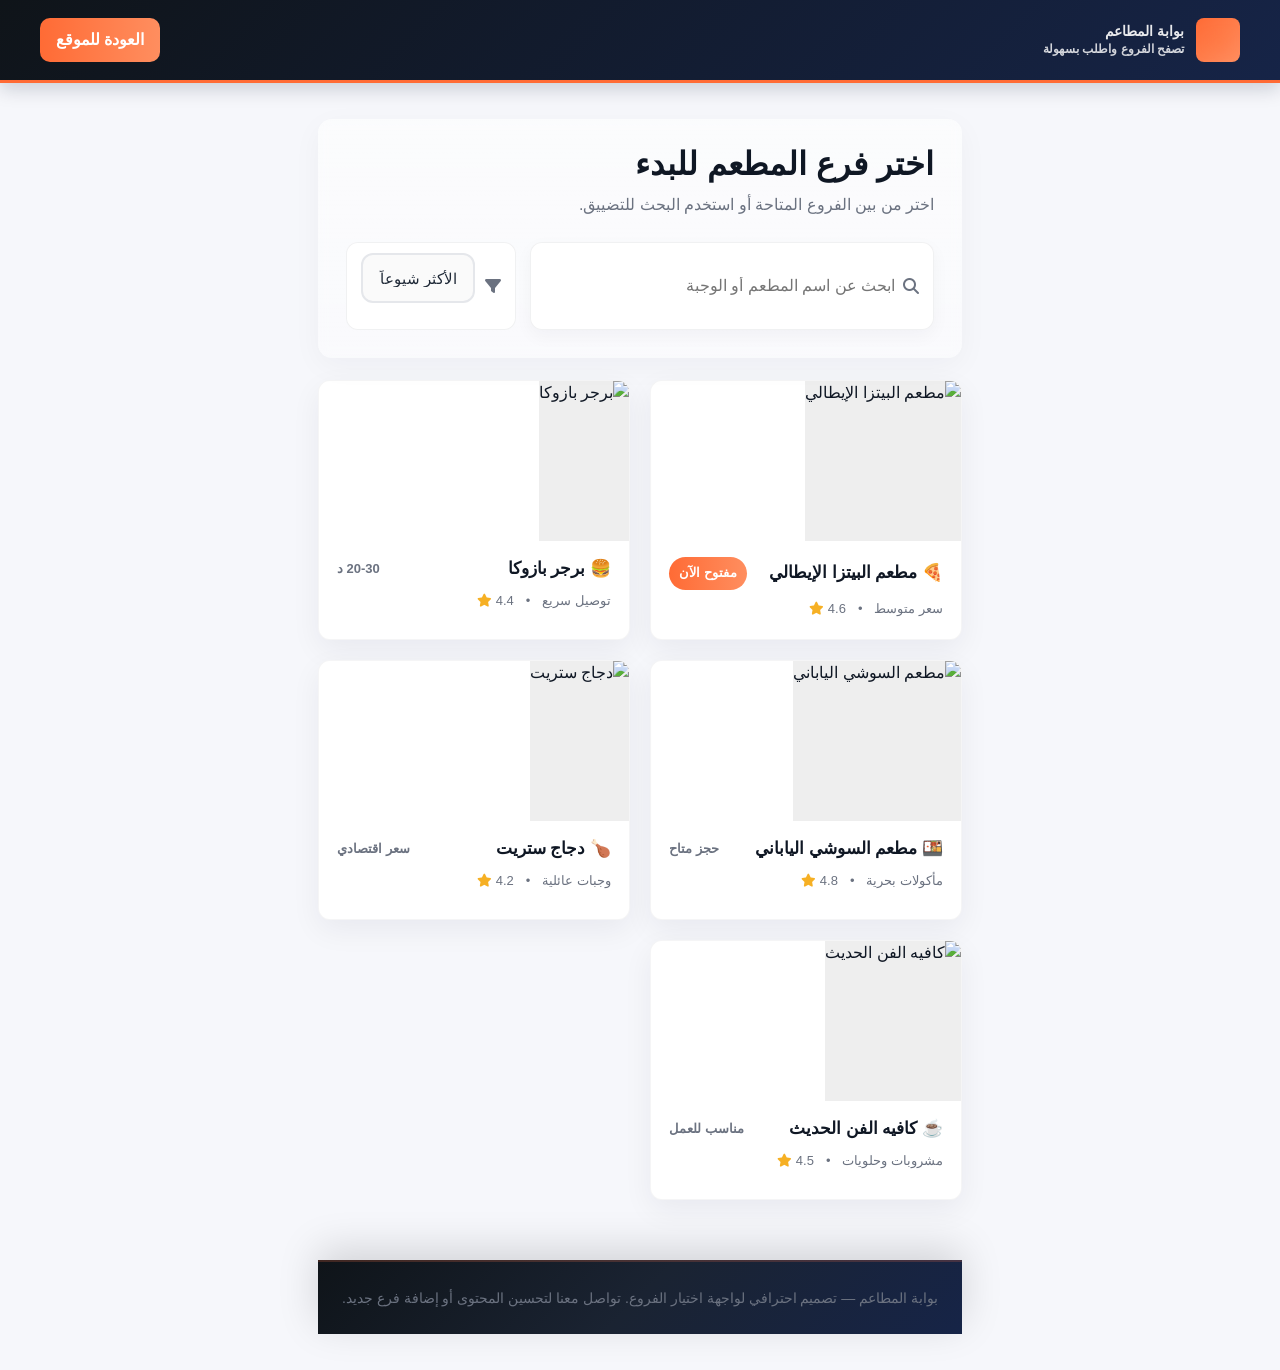
==== commit 0baa1015: "Add files via upload" ====
--- a/gateway.html
+++ b/gateway.html
@@ -10,162 +10,497 @@
       href="https://cdnjs.cloudflare.com/ajax/libs/font-awesome/6.4.0/css/all.min.css"
       crossorigin="anonymous"
     />
+    <link
+      href="https://fonts.googleapis.com/css2?family=Cairo:wght@300;400;600;700;900&display=swap"
+      rel="stylesheet"
+    />
+
     <style>
+      :root {
+        --bg: #f6f7fb;
+        --card: #ffffff;
+        --muted: #6b7280;
+        --accent-1: #ff6b35;
+        --accent-2: #ff8e5f;
+        --text: #0f1724;
+        --radius: 12px;
+        --container-max: 1200px;
+      }
+      html,
+      body {
+        height: 100%;
+      }
+      body {
+        margin: 0;
+        font-family:
+          "Cairo",
+          system-ui,
+          -apple-system,
+          "Segoe UI",
+          Roboto,
+          "Helvetica Neue",
+          Arial;
+        background: var(--bg);
+        color: var(--text);
+        -webkit-font-smoothing: antialiased;
+        -moz-osx-font-smoothing: grayscale;
+        line-height: 1.45;
+      }
+      header.app-header {
+        padding: 18px 24px;
+        background: linear-gradient(135deg, #0f1419 0%, #162447 100%);
+        color: #fff;
+        position: sticky;
+        top: 0;
+        z-index: 40;
+        box-shadow: 0 6px 18px rgba(9, 20, 46, 0.18);
+      }
+      .header-row {
+        display: flex;
+        align-items: center;
+        justify-content: space-between;
+        gap: 12px;
+        max-width: var(--container-max);
+        margin-inline: auto;
+      }
+      .brand {
+        display: flex;
+        align-items: center;
+        gap: 12px;
+        font-weight: 800;
+        font-size: 18px;
+      }
+      .brand .logo {
+        width: 44px;
+        height: 44px;
+        border-radius: 8px;
+        background: linear-gradient(135deg, var(--accent-1), var(--accent-2));
+        display: inline-flex;
+        align-items: center;
+        justify-content: center;
+        color: #fff;
+        font-weight: 900;
+      }
+      .header-actions {
+        display: flex;
+        gap: 10px;
+        align-items: center;
+      }
+      .btn-primary {
+        background: linear-gradient(90deg, var(--accent-1), var(--accent-2));
+        color: white;
+        padding: 10px 16px;
+        border-radius: 10px;
+        text-decoration: none;
+        font-weight: 700;
+      }
+      main {
+        padding: 36px 24px;
+        max-width: var(--container-max);
+        margin-inline: auto;
+      }
+
       .gateway-hero {
-        padding: 40px 8%;
-        text-align: center;
-      }
+        display: flex;
+        flex-direction: column;
+        gap: 10px;
+        align-items: stretch;
+        margin-bottom: 22px;
+        padding: 28px;
+        background: linear-gradient(
+          180deg,
+          rgba(255, 255, 255, 0.6),
+          rgba(255, 255, 255, 0.4)
+        );
+        border-radius: 14px;
+        box-shadow: 0 8px 30px rgba(12, 18, 46, 0.04);
+        backdrop-filter: blur(6px);
+      }
+      .gateway-hero h1 {
+        font-size: 32px;
+        margin: 0;
+        line-height: 1.12;
+        max-width: 780px;
+      }
+      .gateway-hero p {
+        margin: 0;
+        color: var(--muted);
+      }
+
+      .controls {
+        display: flex;
+        gap: 14px;
+        flex-wrap: wrap;
+        margin-top: 16px;
+        width: 100%;
+      }
+      .search {
+        flex: 1;
+        min-width: 260px;
+        display: flex;
+        align-items: center;
+        background: #fff;
+        border-radius: 12px;
+        padding: 10px 14px;
+        border: 1px solid rgba(15, 23, 36, 0.06);
+        box-shadow: 0 6px 18px rgba(12, 18, 46, 0.04);
+      }
+      .search input {
+        border: 0;
+        outline: 0;
+        font-size: 16px;
+        width: 100%;
+      }
+      .filter {
+        background: #fff;
+        padding: 10px 14px;
+        border-radius: 12px;
+        border: 1px solid rgba(15, 23, 36, 0.06);
+        display: flex;
+        align-items: center;
+        gap: 10px;
+      }
+
       .restaurants-grid {
         display: grid;
+        grid-template-columns: repeat(auto-fit, minmax(240px, 1fr));
         gap: 20px;
-        grid-template-columns: repeat(auto-fit, minmax(220px, 1fr));
-        padding: 24px 8%;
+        margin-top: 22px;
       }
       .restaurant-card {
-        background: linear-gradient(180deg, #fff, #fff);
-        border-radius: 14px;
-        padding: 18px;
-        box-shadow: 0 10px 30px rgba(0, 0, 0, 0.07);
-        text-align: center;
+        background: var(--card);
+        border-radius: var(--radius);
+        overflow: hidden;
+        box-shadow: 0 10px 30px rgba(12, 18, 46, 0.06);
+        display: flex;
+        flex-direction: column;
+        text-decoration: none;
+        color: inherit;
+        border: 1px solid rgba(12, 18, 46, 0.04);
         transition:
-          transform 0.28s ease,
-          box-shadow 0.28s ease;
-        cursor: pointer;
-        border: 1px solid rgba(0, 0, 0, 0.04);
+          transform 0.18s ease,
+          box-shadow 0.18s ease;
+        min-height: 260px;
       }
       .restaurant-card:hover {
-        transform: translateY(-8px);
-        box-shadow: 0 22px 60px rgba(0, 0, 0, 0.12);
-      }
-      .restaurant-logo {
+        transform: translateY(-6px);
+        box-shadow: 0 28px 70px rgba(12, 18, 46, 0.12);
+      }
+      .restaurant-media {
+        background: #eee;
+        object-fit: cover;
         width: 100%;
-        height: 140px;
-        object-fit: cover;
-        border-radius: 10px;
-        margin-bottom: 12px;
-      }
-      .restaurant-name {
+        aspect-ratio: 16/9;
+        height: auto;
+        min-height: 160px;
+      }
+      .restaurant-body {
+        padding: 16px 18px;
+        display: flex;
+        flex-direction: column;
+        gap: 10px;
+        flex: 1 1 auto;
+      }
+      .restaurant-title {
         font-weight: 800;
-        font-size: 18px;
-        color: var(--gray-800);
+        font-size: 17px;
+        display: flex;
+        align-items: center;
+        justify-content: space-between;
+        gap: 8px;
+      }
+      .restaurant-meta {
+        display: flex;
+        gap: 12px;
+        align-items: center;
+        color: var(--muted);
+        font-size: 13px;
+      }
+      .badge {
+        padding: 7px 10px;
+        border-radius: 999px;
+        background: linear-gradient(90deg, var(--accent-1), var(--accent-2));
+        color: #fff;
+        font-weight: 700;
+        font-size: 13px;
+      }
+
+      /* accessibility & focus */
+      .restaurant-card:focus-visible {
+        outline: 3px solid rgba(255, 107, 53, 0.12);
+        outline-offset: 4px;
+      }
+      a.restaurant-card {
+        display: block;
+      }
+
+      footer.app-footer {
+        padding: 26px 24px;
+        color: var(--muted);
+        font-size: 14px;
+        max-width: var(--container-max);
+        margin-inline: auto;
+      }
+
+      @media (max-width: 900px) {
+        header.app-header {
+          padding: 14px 16px;
+        }
+        main {
+          padding: 24px 16px;
+        }
+        .restaurant-card {
+          min-height: 240px;
+        }
+      }
+
+      @media (max-width: 640px) {
+        .gateway-hero h1 {
+          font-size: 22px;
+        }
+        .restaurant-media {
+          min-height: 140px;
+        }
+        .restaurant-card {
+          min-height: 200px;
+        }
       }
     </style>
   </head>
   <body>
-    <header
-      style="
-        padding: 16px 8%;
-        background: linear-gradient(135deg, #0f1419, #162447);
-        color: white;
-        position: sticky;
-        top: 0;
-        z-index: 20;
-      "
-    >
-      <div
-        style="
-          display: flex;
-          justify-content: space-between;
-          align-items: center;
-          gap: 12px;
-        "
-      >
-        <div
-          style="
-            font-weight: 900;
-            font-size: 20px;
-            display: flex;
-            align-items: center;
-            gap: 10px;
-          "
-        >
-          <i class="fa-solid fa-utensils"></i> بوابة المطاعم
+    <header class="app-header" role="banner">
+      <div class="header-row">
+        <div class="brand">
+          <div class="logo" aria-hidden="true">🍽️</div>
+          <div>
+            <div style="font-size: 14px; opacity: 0.9">بوابة المطاعم</div>
+            <div
+              style="
+                font-size: 12px;
+                color: rgba(255, 255, 255, 0.85);
+                opacity: 0.95;
+              "
+            >
+              تصفح الفروع واطلب بسهولة
+            </div>
+          </div>
         </div>
-        <a
-          href="index.html"
-          style="
-            background: linear-gradient(135deg, #ff6b35, #ff8e5f);
-            color: white;
-            padding: 10px 14px;
-            border-radius: 10px;
-            text-decoration: none;
-            font-weight: 700;
-          "
-          >العودة للموقع</a
-        >
+
+        <div class="header-actions">
+          <a class="btn-primary" href="index.html">العودة للموقع</a>
+        </div>
       </div>
     </header>
 
     <main>
-      <section class="gateway-hero">
-        <h1 style="font-size: 34px; margin-bottom: 6px">اختر فرعك للبدء</h1>
-        <p style="color: #6b7280; margin-bottom: 18px">
-          بوابة اختيار المطعم السهلة — انقر على أي بطاقة للانتقال إلى صفحة
-          المطعم
-        </p>
+      <section class="gateway-hero" aria-labelledby="gateway-title">
+        <h1 id="gateway-title">اختر فرع المطعم للبدء</h1>
+        <p>اختر من بين الفروع المتاحة أو استخدم البحث للتضييق.</p>
+
+        <div class="controls" role="search">
+          <label class="search" aria-label="بحث عن مطعم">
+            <i
+              class="fa-solid fa-magnifying-glass"
+              style="color: var(--muted); margin-left: 8px"
+            ></i>
+            <input
+              type="search"
+              id="search"
+              placeholder="ابحث عن اسم المطعم أو الوجبة"
+            />
+          </label>
+
+          <div class="filter" role="group" aria-label="مرشحات">
+            <i class="fa-solid fa-filter" style="color: var(--muted)"></i>
+            <select
+              onchange=""
+              aria-label="ترتيب"
+              style="border: 0; background: transparent; outline: 0"
+            >
+              <option>الأكثر شيوعاً</option>
+              <option>تقييم الأعلى</option>
+              <option>الأقرب</option>
+            </select>
+          </div>
+        </div>
       </section>
 
-      <section class="restaurants-grid">
+      <section class="restaurants-grid" aria-live="polite">
         <a
           class="restaurant-card"
           href="index.html?res=%D9%85%D8%B7%D8%B9%D9%85+%D8%A7%D9%84%D8%A8%D9%8A%D8%AA%D8%B2%D8%A7+%D8%A7%D9%84%D8%A5%D9%8A%D8%B7%D8%A7%D9%84%D9%8A"
+          aria-label="مطعم البيتزا الإيطالي"
         >
           <img
-            class="restaurant-logo"
+            class="restaurant-media"
+            loading="lazy"
             src="https://encrypted-tbn0.gstatic.com/images?q=tbn:ANd9GcQIJ-sXReSok67nDDw0imkkDdSCFZPtAbFA5Q&s"
             alt="مطعم البيتزا الإيطالي"
           />
-          <div class="restaurant-name">🍕 مطعم البيتزا الإيطالي</div>
+          <div class="restaurant-body">
+            <div class="restaurant-title">
+              <span>🍕 مطعم البيتزا الإيطالي</span
+              ><span class="badge">مفتوح الآن</span>
+            </div>
+            <div class="restaurant-meta">
+              <span>سعر متوسط</span><span>•</span
+              ><span
+                >4.6
+                <i
+                  class="fa-solid fa-star"
+                  style="color: #f6b024; margin-left: 6px"
+                ></i
+              ></span>
+            </div>
+          </div>
         </a>
 
         <a
           class="restaurant-card"
           href="index.html?res=%D8%A8%D8%B1%D8%AC%D8%B1+%D8%A8%D8%A7%D8%B2%D9%88%D9%83%D8%A7"
+          aria-label="برجر بازوكا"
         >
           <img
-            class="restaurant-logo"
+            class="restaurant-media"
+            loading="lazy"
             src="https://images.unsplash.com/photo-1568901346375-23c9450c58cd?w=800"
             alt="برجر بازوكا"
           />
-          <div class="restaurant-name">🍔 برجر بازوكا</div>
+          <div class="restaurant-body">
+            <div class="restaurant-title">
+              <span>🍔 برجر بازوكا</span
+              ><span style="font-size: 13px; color: var(--muted)">20-30 د</span>
+            </div>
+            <div class="restaurant-meta">
+              <span>توصيل سريع</span><span>•</span
+              ><span
+                >4.4
+                <i
+                  class="fa-solid fa-star"
+                  style="color: #f6b024; margin-left: 6px"
+                ></i
+              ></span>
+            </div>
+          </div>
         </a>
 
         <a
           class="restaurant-card"
           href="index.html?res=%D9%85%D8%B7%D8%B9%D9%85+%D8%A7%D9%84%D8%B3%D9%88%D8%B4%D9%8A+%D8%A7%D9%84%D9%8A%D8%A7%D8%A8%D8%A7%D9%86%D9%8A"
+          aria-label="مطعم السوشي الياباني"
         >
           <img
-            class="restaurant-logo"
+            class="restaurant-media"
+            loading="lazy"
             src="https://images.unsplash.com/photo-1553621042-f6e147245754?w=800"
             alt="مطعم السوشي الياباني"
           />
-          <div class="restaurant-name">🍱 مطعم السوشي الياباني</div>
+          <div class="restaurant-body">
+            <div class="restaurant-title">
+              <span>🍱 مطعم السوشي الياباني</span
+              ><span style="font-size: 13px; color: var(--muted)"
+                >حجز متاح</span
+              >
+            </div>
+            <div class="restaurant-meta">
+              <span>مأكولات بحرية</span><span>•</span
+              ><span
+                >4.8
+                <i
+                  class="fa-solid fa-star"
+                  style="color: #f6b024; margin-left: 6px"
+                ></i
+              ></span>
+            </div>
+          </div>
         </a>
 
         <a
           class="restaurant-card"
           href="index.html?res=%D8%AF%D8%AC%D8%A7%D8%AC+%D8%B3%D8%AA%D8%B1%D9%8A%D8%AA"
+          aria-label="دجاج ستريت"
         >
           <img
-            class="restaurant-logo"
+            class="restaurant-media"
+            loading="lazy"
             src="https://encrypted-tbn0.gstatic.com/images?q=tbn:ANd9GcSE7wbWL7yM23ASrpOVqlwllQO4JHH47STzwg&s"
             alt="دجاج ستريت"
           />
-          <div class="restaurant-name">🍗 دجاج ستريت</div>
+          <div class="restaurant-body">
+            <div class="restaurant-title">
+              <span>🍗 دجاج ستريت</span
+              ><span style="font-size: 13px; color: var(--muted)"
+                >سعر اقتصادي</span
+              >
+            </div>
+            <div class="restaurant-meta">
+              <span>وجبات عائلية</span><span>•</span
+              ><span
+                >4.2
+                <i
+                  class="fa-solid fa-star"
+                  style="color: #f6b024; margin-left: 6px"
+                ></i
+              ></span>
+            </div>
+          </div>
         </a>
 
         <a
           class="restaurant-card"
           href="index.html?res=%D9%83%D8%A7%D9%81%D9%8A%D9%87+%D8%A7%D9%84%D9%81%D9%86+%D8%A7%D9%84%D8%AD%D8%AF%D9%8A%D8%AB"
+          aria-label="كافيه الفن الحديث"
         >
           <img
-            class="restaurant-logo"
+            class="restaurant-media"
+            loading="lazy"
             src="https://images.unsplash.com/photo-1504754524776-8f4f37790ca0?w=800"
             alt="كافيه الفن الحديث"
           />
-          <div class="restaurant-name">☕ كافيه الفن الحديث</div>
+          <div class="restaurant-body">
+            <div class="restaurant-title">
+              <span>☕ كافيه الفن الحديث</span
+              ><span style="font-size: 13px; color: var(--muted)"
+                >مناسب للعمل</span
+              >
+            </div>
+            <div class="restaurant-meta">
+              <span>مشروبات وحلويات</span><span>•</span
+              ><span
+                >4.5
+                <i
+                  class="fa-solid fa-star"
+                  style="color: #f6b024; margin-left: 6px"
+                ></i
+              ></span>
+            </div>
+          </div>
         </a>
       </section>
+
+      <footer class="app-footer">
+        بوابة المطاعم — تصميم احترافي لواجهة اختيار الفروع. تواصل معنا لتحسين
+        المحتوى أو إضافة فرع جديد.
+      </footer>
     </main>
+    <script>
+      // Simple live search filter for restaurant cards
+      (function () {
+        const input = document.getElementById("search");
+        if (!input) return;
+        const cards = Array.from(document.querySelectorAll(".restaurant-card"));
+        input.addEventListener("input", function () {
+          const q = this.value.trim().toLowerCase();
+          if (!q) {
+            cards.forEach((c) => (c.style.display = ""));
+            return;
+          }
+          cards.forEach((card) => {
+            const text = card.innerText.replace(/\s+/g, " ").toLowerCase();
+            card.style.display = text.indexOf(q) !== -1 ? "" : "none";
+          });
+        });
+      })();
+    </script>
   </body>
 </html>
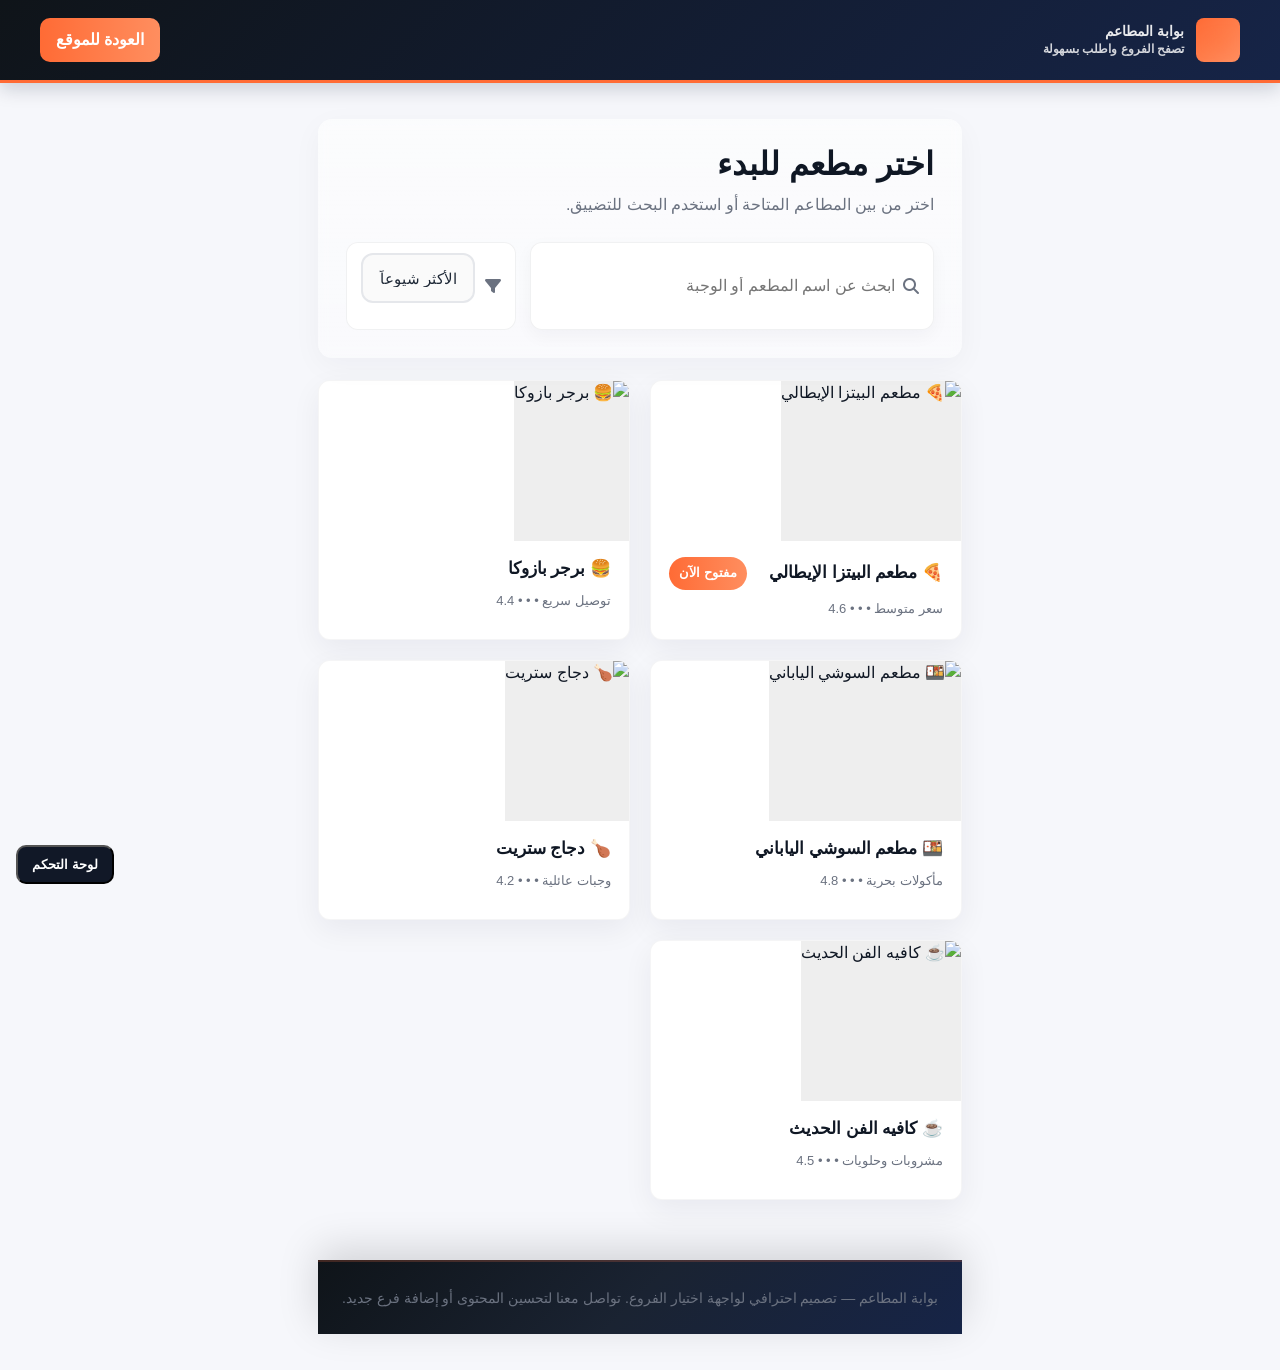
==== commit 8edaf196: "Add files via upload" ====
--- a/gateway.html
+++ b/gateway.html
@@ -264,6 +264,53 @@
         .restaurant-card {
           min-height: 200px;
         }
+      }
+
+      /* Admin modal (professional login) */
+      .modal-backdrop {
+        position: fixed;
+        inset: 0;
+        background: rgba(2, 6, 23, 0.55);
+        display: none;
+        align-items: center;
+        justify-content: center;
+        z-index: 90;
+      }
+      .modal-card {
+        background: #fff;
+        border-radius: 12px;
+        padding: 18px;
+        width: 420px;
+        max-width: calc(100% - 32px);
+        box-shadow: 0 20px 50px rgba(2, 6, 23, 0.4);
+        font-family: inherit;
+        direction: rtl;
+      }
+      .modal-card h3 {
+        margin: 0 0 8px 0;
+        font-size: 18px;
+      }
+      .modal-row {
+        display: flex;
+        flex-direction: column;
+        gap: 8px;
+        margin-top: 10px;
+      }
+      .modal-row input {
+        padding: 10px 12px;
+        border: 1px solid #e6e9ee;
+        border-radius: 8px;
+        font-size: 14px;
+      }
+      .modal-actions {
+        display: flex;
+        gap: 8px;
+        justify-content: flex-end;
+        margin-top: 12px;
+      }
+      .msg {
+        font-size: 13px;
+        color: #ef4444;
       }
     </style>
   </head>
@@ -294,8 +341,8 @@
 
     <main>
       <section class="gateway-hero" aria-labelledby="gateway-title">
-        <h1 id="gateway-title">اختر فرع المطعم للبدء</h1>
-        <p>اختر من بين الفروع المتاحة أو استخدم البحث للتضييق.</p>
+        <h1 id="gateway-title">اختر مطعم للبدء</h1>
+        <p>اختر من بين المطاعم المتاحة أو استخدم البحث للتضييق.</p>
 
         <div class="controls" role="search">
           <label class="search" aria-label="بحث عن مطعم">
@@ -483,22 +530,622 @@
         المحتوى أو إضافة فرع جديد.
       </footer>
     </main>
+    <!-- Admin control: toggle button and panel -->
+    <div
+      id="adminToggle"
+      style="position: fixed; left: 16px; bottom: 16px; z-index: 60"
+    >
+      <button
+        id="openAdminBtn"
+        class="btn-primary"
+        style="background: #111827; padding: 10px 14px; border-radius: 10px"
+      >
+        لوحة التحكم
+      </button>
+    </div>
+
+    <!-- Admin login modal -->
+    <div
+      id="adminModal"
+      class="modal-backdrop"
+      role="dialog"
+      aria-hidden="true"
+    >
+      <div class="modal-card" role="document" aria-labelledby="adminModalTitle">
+        <h3 id="adminModalTitle">دخول المشرف</h3>
+        <div id="modalMsg" class="msg" aria-live="polite"></div>
+        <form id="adminModalForm" class="modal-row">
+          <input
+            id="modalUser"
+            name="user"
+            placeholder="اسم المستخدم"
+            autocomplete="username"
+          />
+          <input
+            id="modalPass"
+            name="pass"
+            type="password"
+            placeholder="كلمة المرور"
+            autocomplete="current-password"
+          />
+          <input
+            id="modalPass2"
+            name="pass2"
+            type="password"
+            placeholder="تأكيد كلمة المرور (لإنشاء)"
+            style="display: none"
+          />
+          <div class="modal-actions">
+            <button
+              type="button"
+              id="modalCancel"
+              style="
+                background: #6b7280;
+                color: #fff;
+                padding: 8px 12px;
+                border-radius: 8px;
+              "
+            >
+              إلغاء
+            </button>
+            <button type="submit" id="modalSubmit" class="btn-primary">
+              دخول
+            </button>
+          </div>
+        </form>
+      </div>
+    </div>
+
+    <div
+      id="adminPanel"
+      aria-hidden="true"
+      style="
+        position: fixed;
+        left: 16px;
+        bottom: 70px;
+        right: 16px;
+        max-width: 680px;
+        background: #fff;
+        border-radius: 12px;
+        box-shadow: 0 12px 40px rgba(12, 18, 46, 0.12);
+        padding: 16px;
+        display: none;
+        z-index: 70;
+      "
+    >
+      <div
+        style="
+          display: flex;
+          justify-content: space-between;
+          align-items: center;
+          gap: 12px;
+          margin-bottom: 8px;
+        "
+      >
+        <strong>لوحة تحكم المطاعم</strong>
+        <div style="display: flex; gap: 8px; align-items: center">
+          <button
+            id="changePwBtn"
+            style="padding: 8px 10px; border-radius: 8px"
+          >
+            تغيير الباسورد
+          </button>
+          <button
+            id="logoutBtn"
+            style="
+              background: #374151;
+              color: #fff;
+              padding: 8px 10px;
+              border-radius: 8px;
+            "
+          >
+            تسجيل خروج
+          </button>
+          <button
+            id="closeAdminBtn"
+            class="btn-primary"
+            style="background: #ef4444; padding: 8px 10px; border-radius: 8px"
+          >
+            إغلاق
+          </button>
+        </div>
+      </div>
+
+      <form id="adminForm" style="display: grid; gap: 8px; margin-bottom: 10px">
+        <input id="r-id" type="hidden" />
+        <input
+          id="r-name"
+          placeholder="اسم المطعم"
+          required
+          style="padding: 8px; border: 1px solid #e5e7eb; border-radius: 8px"
+        />
+        <input
+          id="r-sub"
+          placeholder="نص مساعد (مثلاً: توصيل سريع)"
+          style="padding: 8px; border: 1px solid #e5e7eb; border-radius: 8px"
+        />
+        <input
+          id="r-badge"
+          placeholder="وسم (مثلاً: مفتوح الآن)"
+          style="padding: 8px; border: 1px solid #e5e7eb; border-radius: 8px"
+        />
+        <input
+          id="r-img"
+          placeholder="رابط صورة"
+          style="padding: 8px; border: 1px solid #e5e7eb; border-radius: 8px"
+        />
+        <input
+          id="r-href"
+          placeholder="رابط الهدف (index.html?res=...)"
+          style="padding: 8px; border: 1px solid #e5e7eb; border-radius: 8px"
+        />
+        <div style="display: flex; gap: 8px">
+          <button id="saveBtn" class="btn-primary" type="button">حفظ</button>
+          <button
+            id="newBtn"
+            type="button"
+            style="
+              background: #6b7280;
+              color: #fff;
+              padding: 8px 12px;
+              border-radius: 8px;
+            "
+          >
+            مُسح الحقل
+          </button>
+        </div>
+      </form>
+
+      <div
+        style="
+          max-height: 260px;
+          overflow: auto;
+          border-top: 1px solid #f3f4f6;
+          padding-top: 8px;
+        "
+      >
+        <ul
+          id="adminList"
+          style="
+            list-style: none;
+            padding: 0;
+            margin: 0;
+            display: flex;
+            flex-direction: column;
+            gap: 8px;
+          "
+        ></ul>
+      </div>
+    </div>
+
     <script>
-      // Simple live search filter for restaurant cards
       (function () {
-        const input = document.getElementById("search");
-        if (!input) return;
-        const cards = Array.from(document.querySelectorAll(".restaurant-card"));
-        input.addEventListener("input", function () {
-          const q = this.value.trim().toLowerCase();
-          if (!q) {
-            cards.forEach((c) => (c.style.display = ""));
+        const storageKey = "restaurants_v1";
+
+        function generateId() {
+          return "r_" + Math.random().toString(36).slice(2, 9);
+        }
+
+        function getStored() {
+          try {
+            const raw = localStorage.getItem(storageKey);
+            return raw ? JSON.parse(raw) : null;
+          } catch (e) {
+            return null;
+          }
+        }
+
+        function setStored(arr) {
+          localStorage.setItem(storageKey, JSON.stringify(arr));
+        }
+
+        // If no stored data, extract existing static cards as initial dataset
+        function extractInitial() {
+          const cards = Array.from(
+            document.querySelectorAll(".restaurant-card"),
+          );
+          if (!cards.length) return [];
+          return cards.map((card) => {
+            const a = card.closest("a") || card;
+            const href = a.getAttribute("href") || "";
+            const img = card.querySelector(".restaurant-media");
+            const titleEl = card.querySelector(".restaurant-title span");
+            const badgeEl = card.querySelector(".badge");
+            const meta = Array.from(
+              card.querySelectorAll(".restaurant-meta span"),
+            )
+              .map((s) => s.innerText)
+              .filter(Boolean)
+              .join(" • ");
+            return {
+              id: generateId(),
+              name: titleEl
+                ? titleEl.innerText.trim()
+                : a.getAttribute("aria-label") || "مطعم",
+              sub: badgeEl ? "" : "",
+              badge: badgeEl ? badgeEl.innerText.trim() : "",
+              img: img ? img.getAttribute("src") : "",
+              meta: meta,
+              href: href,
+            };
+          });
+        }
+
+        let restaurants = getStored() || extractInitial();
+
+        // Admin visibility/session helpers
+        const isAdmin =
+          new URLSearchParams(location.search).get("admin") === "1" ||
+          localStorage.getItem("isAdmin") === "1";
+        const userKey = "gateway_admin_user"; // stored admin username
+        const pwKey = "gateway_admin_hash"; // stored SHA-256 hash of admin password
+        let sessionAdmin = !!isAdmin;
+
+        const grid = document.querySelector(".restaurants-grid");
+        const searchInput = document.getElementById("search");
+
+        function renderRestaurants(filter) {
+          grid.innerHTML = "";
+          const list = restaurants.filter((r) => {
+            if (!filter) return true;
+            const q = filter.toLowerCase();
+            return (r.name + " " + (r.meta || "") + " " + (r.badge || ""))
+              .toLowerCase()
+              .includes(q);
+          });
+
+          list.forEach((r) => {
+            const a = document.createElement("a");
+            a.className = "restaurant-card";
+            a.href = r.href || "index.html?res=" + encodeURIComponent(r.name);
+            a.setAttribute("aria-label", r.name);
+            a.innerHTML = `
+              <img class="restaurant-media" loading="lazy" src="${r.img || "https://via.placeholder.com/800x450?text=مطعم"}" alt="${r.name}" />
+              <div class="restaurant-body">
+                <div class="restaurant-title">
+                  <span>${r.name}</span>
+                  ${r.badge ? `<span class="badge">${r.badge}</span>` : ""}
+                </div>
+                <div class="restaurant-meta">${r.meta || ""}</div>
+              </div>
+            `;
+            grid.appendChild(a);
+          });
+        }
+
+        // Initial render
+        renderRestaurants();
+
+        // Live search
+        if (searchInput) {
+          searchInput.addEventListener("input", function () {
+            renderRestaurants(this.value.trim());
+          });
+        }
+
+        // Admin UI logic
+        const openBtn = document.getElementById("openAdminBtn");
+        const closeBtn = document.getElementById("closeAdminBtn");
+        const changePwBtn = document.getElementById("changePwBtn");
+        const logoutBtn = document.getElementById("logoutBtn");
+        const panel = document.getElementById("adminPanel");
+        const adminList = document.getElementById("adminList");
+        const saveBtn = document.getElementById("saveBtn");
+        const newBtn = document.getElementById("newBtn");
+
+        // helper: SHA-256 hex
+        async function sha256Hex(str) {
+          const buf = await crypto.subtle.digest(
+            "SHA-256",
+            new TextEncoder().encode(str),
+          );
+          return Array.from(new Uint8Array(buf))
+            .map((b) => b.toString(16).padStart(2, "0"))
+            .join("");
+        }
+
+        // Auto-initialize credentials per user request: username `admin`, password `12345`
+        (async function initDefaultAdmin() {
+          try {
+            if (
+              !localStorage.getItem(userKey) &&
+              !localStorage.getItem(pwKey)
+            ) {
+              const h = await sha256Hex("12345");
+              localStorage.setItem(userKey, "admin");
+              localStorage.setItem(pwKey, h);
+              console.info("Initialized default admin credentials.");
+            }
+          } catch (e) {
+            console.error("Failed to init default admin", e);
+          }
+        })();
+
+        // Modal-based unlock flow (professional)
+        const adminModal = document.getElementById("adminModal");
+        const modalForm = document.getElementById("adminModalForm");
+        const modalUser = document.getElementById("modalUser");
+        const modalPass = document.getElementById("modalPass");
+        const modalPass2 = document.getElementById("modalPass2");
+        const modalMsg = document.getElementById("modalMsg");
+        const modalCancel = document.getElementById("modalCancel");
+
+        function showModal(mode) {
+          // mode: 'login' or 'create' or 'change'
+          adminModal.style.display = "flex";
+          adminModal.setAttribute("aria-hidden", "false");
+          modalMsg.textContent = "";
+          modalForm.dataset.mode = mode;
+          modalPass.value = "";
+          modalPass2.value = "";
+          modalUser.value = "";
+          if (mode === "create") {
+            modalPass2.style.display = "";
+            modalUser.placeholder = "اسم المستخدم جديد";
+            modalPass2.placeholder = "تأكيد كلمة المرور";
+            document.getElementById("modalSubmit").textContent = "إنشاء";
+          } else if (mode === "change") {
+            modalPass2.style.display = "";
+            modalUser.placeholder = "اسم المستخدم الحالي أو جديد";
+            document.getElementById("modalSubmit").textContent = "تغيير";
+          } else {
+            modalPass2.style.display = "none";
+            modalUser.placeholder = "اسم المستخدم";
+            document.getElementById("modalSubmit").textContent = "دخول";
+          }
+          modalUser.focus();
+        }
+
+        function hideModal() {
+          adminModal.style.display = "none";
+          adminModal.setAttribute("aria-hidden", "true");
+        }
+
+        // openBtn shows login modal; modal handles create/login depending on stored credentials
+        async function tryUnlock() {
+          if (sessionAdmin) return openAdmin();
+          const storedUser = localStorage.getItem(userKey);
+          const storedHash = localStorage.getItem(pwKey);
+          if (!storedUser || !storedHash) {
+            showModal("create");
             return;
           }
-          cards.forEach((card) => {
-            const text = card.innerText.replace(/\s+/g, " ").toLowerCase();
-            card.style.display = text.indexOf(q) !== -1 ? "" : "none";
+          showModal("login");
+        }
+
+        modalCancel.addEventListener("click", function () {
+          hideModal();
+        });
+
+        modalForm.addEventListener("submit", async function (ev) {
+          ev.preventDefault();
+          const mode = modalForm.dataset.mode;
+          const u = modalUser.value && modalUser.value.trim();
+          const p = modalPass.value || "";
+          const p2 = modalPass2.value || "";
+          const storedUser = localStorage.getItem(userKey);
+          const storedHash = localStorage.getItem(pwKey);
+
+          if (mode === "create") {
+            if (!u || !p) {
+              modalMsg.textContent = "أدخل اسم مستخدم وباسورد.";
+              return;
+            }
+            if (p !== p2) {
+              modalMsg.textContent = "كلمتا المرور لا تتطابقان.";
+              return;
+            }
+            const h = await sha256Hex(p);
+            localStorage.setItem(userKey, u);
+            localStorage.setItem(pwKey, h);
+            localStorage.setItem("isAdmin", "1");
+            sessionAdmin = true;
+            hideModal();
+            openAdmin();
+            return;
+          }
+
+          if (mode === "login") {
+            if (!u || !p) {
+              modalMsg.textContent = "أدخل اسم المستخدم والباسورد.";
+              return;
+            }
+            const h = await sha256Hex(p);
+            if (u === storedUser && h === storedHash) {
+              localStorage.setItem("isAdmin", "1");
+              sessionAdmin = true;
+              hideModal();
+              openAdmin();
+              return;
+            }
+            modalMsg.textContent = "اسم المستخدم أو الباسورد خاطئ";
+            return;
+          }
+
+          if (mode === "change") {
+            // change credentials: require current stored credentials
+            if (!storedUser || !storedHash) {
+              modalMsg.textContent = "لا توجد بيانات للمشرف.";
+              return;
+            }
+            if (!u || !p || !p2) {
+              modalMsg.textContent = "أكمل الحقول.";
+              return;
+            }
+            const hcur = await sha256Hex(p);
+            // here modalUser holds current username for verification; modalPass and modalPass2 used as new password and confirm
+            if (u !== storedUser) {
+              modalMsg.textContent = "اسم المستخدم الحالي خاطئ.";
+              return;
+            }
+            // prompt for current password separately is omitted for compact UI; require the user to re-enter current password in modalPass (we'll use p as current here)
+            const newPass = modalPass2.value || "";
+            if (!newPass) {
+              modalMsg.textContent = "أدخل كلمة مرور جديدة في الحقل الثاني.";
+              return;
+            }
+            if (p !== newPass) {
+              modalMsg.textContent = "الكلمات لا تتطابق.";
+              return;
+            }
+            const newH = await sha256Hex(newPass);
+            const newUser = u || storedUser;
+            localStorage.setItem(userKey, newUser);
+            localStorage.setItem(pwKey, newH);
+            modalMsg.textContent = "تم تغيير بيانات الدخول.";
+            hideModal();
+            return;
+          }
+        });
+
+        function openAdmin() {
+          panel.style.display = "block";
+          panel.setAttribute("aria-hidden", "false");
+          refreshAdminList();
+        }
+        function closeAdmin() {
+          panel.style.display = "none";
+          panel.setAttribute("aria-hidden", "true");
+          localStorage.removeItem("isAdmin");
+          sessionAdmin = false;
+        }
+
+        if (openBtn) {
+          openBtn.addEventListener("click", function () {
+            tryUnlock().catch((err) => console.error(err));
           });
+        }
+        if (closeBtn) closeBtn.addEventListener("click", closeAdmin);
+        if (logoutBtn)
+          logoutBtn.addEventListener("click", function () {
+            localStorage.removeItem("isAdmin");
+            sessionAdmin = false;
+            if (panel) {
+              panel.style.display = "none";
+              panel.setAttribute("aria-hidden", "true");
+            }
+            alert("تم تسجيل الخروج");
+          });
+
+        if (changePwBtn)
+          changePwBtn.addEventListener("click", function () {
+            showModal("change");
+          });
+
+        function refreshAdminList() {
+          adminList.innerHTML = "";
+          restaurants.forEach((r) => {
+            const li = document.createElement("li");
+            li.style.display = "flex";
+            li.style.justifyContent = "space-between";
+            li.style.alignItems = "center";
+            li.style.gap = "8px";
+            li.innerHTML = `
+              <div style="flex:1">
+                <div style="font-weight:700">${r.name}</div>
+                <div style="font-size:13px; color:#6b7280">${r.meta || r.badge || ""}</div>
+              </div>
+              <div style="display:flex; gap:6px">
+                <button data-edit="${r.id}" style="padding:6px 8px; border-radius:8px">تعديل</button>
+                <button data-delete="${r.id}" style="background:#ef4444; color:#fff; padding:6px 8px; border-radius:8px">حذف</button>
+              </div>
+            `;
+            adminList.appendChild(li);
+          });
+        }
+
+        adminList.addEventListener("click", function (e) {
+          const edit = e.target.getAttribute("data-edit");
+          const del = e.target.getAttribute("data-delete");
+          if (edit) {
+            const r = restaurants.find((x) => x.id === edit);
+            if (!r) return;
+            document.getElementById("r-id").value = r.id;
+            document.getElementById("r-name").value = r.name;
+            document.getElementById("r-sub").value = r.sub || r.meta || "";
+            document.getElementById("r-badge").value = r.badge || "";
+            document.getElementById("r-img").value = r.img || "";
+            document.getElementById("r-href").value = r.href || "";
+          }
+          if (del) {
+            restaurants = restaurants.filter((x) => x.id !== del);
+            setStored(restaurants);
+            refreshAdminList();
+            renderRestaurants(searchInput ? searchInput.value.trim() : "");
+          }
+        });
+
+        saveBtn.addEventListener("click", function () {
+          const id = document.getElementById("r-id").value || "";
+          const name = document.getElementById("r-name").value.trim();
+          const sub = document.getElementById("r-sub").value.trim();
+          const badge = document.getElementById("r-badge").value.trim();
+          const img = document.getElementById("r-img").value.trim();
+          const href = document.getElementById("r-href").value.trim();
+          if (!name) return alert("أدخل اسم المطعم");
+          if (id) {
+            const idx = restaurants.findIndex((x) => x.id === id);
+            if (idx > -1) {
+              restaurants[idx].name = name;
+              restaurants[idx].sub = sub;
+              restaurants[idx].badge = badge;
+              restaurants[idx].img = img;
+              restaurants[idx].href = href;
+            }
+          } else {
+            restaurants.unshift({
+              id: generateId(),
+              name,
+              sub,
+              badge,
+              img,
+              href,
+              meta: sub,
+            });
+          }
+          setStored(restaurants);
+          refreshAdminList();
+          renderRestaurants(searchInput ? searchInput.value.trim() : "");
+          // clear form
+          document.getElementById("adminForm").reset();
+          document.getElementById("r-id").value = "";
+        });
+
+        newBtn.addEventListener("click", function () {
+          document.getElementById("adminForm").reset();
+          document.getElementById("r-id").value = "";
+        });
+
+        // Export / Import shortcuts (optional): double-click open button to export JSON (protected)
+        function doExport() {
+          const blob = new Blob([JSON.stringify(restaurants, null, 2)], {
+            type: "application/json",
+          });
+          const url = URL.createObjectURL(blob);
+          const a = document.createElement("a");
+          a.href = url;
+          a.download = "restaurants.json";
+          a.click();
+          URL.revokeObjectURL(url);
+        }
+
+        if (openBtn) {
+          openBtn.addEventListener("dblclick", function () {
+            if (!sessionAdmin) {
+              tryUnlock()
+                .then(() => {
+                  if (sessionAdmin) doExport();
+                })
+                .catch((err) => console.error(err));
+              return;
+            }
+            doExport();
+          });
+        }
+
+        // Accessibility: close panel with Escape
+        document.addEventListener("keydown", function (e) {
+          if (e.key === "Escape") closeAdmin();
         });
       })();
     </script>
--- a/style.css
+++ b/style.css
@@ -250,6 +250,131 @@
     50% { transform: translateY(-20px); }
 }
 
+/* --- Center content helper (for full-screen centered sections) --- */
+.center-screen {
+    display: flex;
+    align-items: center;
+    justify-content: center;
+    min-height: calc(100vh - var(--header-height));
+    direction: rtl;
+    text-align: center;
+    padding: 40px 8%;
+    box-sizing: border-box;
+}
+
+.branches-center .branches-row {
+    width: 100%;
+    max-width: 1100px;
+    margin-top: 40px;
+}
+
+/* Branch card refinements for professional layout */
+.branch-card {
+    padding: 0;
+    display: flex;
+    flex-direction: column;
+    justify-content: space-between;
+}
+
+.branch-card .branch-img img {
+    width: 100%;
+    height: 180px;
+    object-fit: cover;
+}
+
+.branch-card h3 {
+    font-size: 20px;
+    font-weight: 800;
+    color: var(--gray-800);
+    margin-bottom: 8px;
+}
+
+.branch-meta {
+    color: #6B7280;
+    font-size: 14px;
+    margin: 2px 0;
+}
+
+.branches-row { gap: 20px; }
+
+/* --- Featured professional card (centered) --- */
+.center-featured-wrap {
+    display: flex;
+    justify-content: center;
+    width: 100%;
+    margin-bottom: 18px;
+}
+
+.featured-branch.professional {
+    width: 100%;
+    max-width: 760px;
+    background: linear-gradient(180deg, #ffffff 0%, #fffaf5 100%);
+    padding: 26px 28px;
+    border-radius: 14px;
+    box-shadow: 0 18px 50px rgba(17,24,39,0.06);
+    border: 1px solid rgba(17,24,39,0.04);
+    display: flex;
+    gap: 20px;
+    align-items: center;
+}
+
+.featured-branch.professional .featured-logo {
+    width: 120px;
+    height: 120px;
+    object-fit: cover;
+    border-radius: 12px;
+    box-shadow: 0 10px 30px rgba(255,107,53,0.08);
+    flex-shrink: 0;
+}
+
+.featured-body { text-align: right; }
+.featured-title { font-size: 24px; font-weight: 900; color: var(--gray-800); margin: 0 0 6px; }
+.featured-tagline { color: #4B5563; margin: 6px 0 0; font-size: 15px; }
+
+@media (max-width: 700px) {
+    .featured-branch.professional { flex-direction: column; text-align: center; padding: 20px; }
+    .featured-body { text-align: center; }
+    .featured-branch.professional .featured-logo { width: 100px; height: 100px; }
+}
+
+/* --- Featured branch (centered card) --- */
+.featured-branch {
+    width: 100%;
+    max-width: 720px;
+    background: linear-gradient(180deg, #ffffff, #fffbf8);
+    padding: 28px 34px;
+    border-radius: 16px;
+    box-shadow: 0 18px 50px rgba(17, 24, 39, 0.08);
+    border: 1px solid rgba(17,24,39,0.04);
+    display: flex;
+    flex-direction: column;
+    align-items: center;
+    text-align: center;
+    margin: 0 auto 18px;
+}
+
+.featured-logo {
+    width: 110px;
+    height: 110px;
+    object-fit: cover;
+    border-radius: 14px;
+    box-shadow: 0 10px 30px rgba(255,107,53,0.12);
+    margin-bottom: 14px;
+}
+
+.featured-branch h3 {
+    font-size: 26px;
+    font-weight: 900;
+    color: var(--gray-800);
+    margin: 0 0 6px;
+}
+
+.featured-branch .branch-meta {
+    color: #6B7280;
+    font-size: 15px;
+    margin: 0;
+}
+
 @keyframes shimmer {
     0%, 100% { background-position: -1000px 0; }
     100% { background-position: 1000px 0; }
@@ -788,46 +913,9 @@
 }
 
 /* --- 12. Branches row: centered Flexbox, equal-size cards, horizontal scroll on overflow --- */
-.branches-row {
-    display: flex;
-    flex-direction: row;
-    align-items: flex-start; /* align cards to top so they have equal vertical start */
-    justify-content: center; /* keep group centered in the page */
-    gap: 24px; /* fixed spacing between cards */
-    padding: 12px 8px; /* breathing room */
-    overflow-x: auto; /* allow horizontal scrolling if there are more cards than fit */
-    -webkit-overflow-scrolling: touch;
-    scroll-snap-type: x proximity; /* smooth snap behavior when scrolling */
-}
-
-.branches-row::-webkit-scrollbar { height: 10px; }
-.branches-row::-webkit-scrollbar-thumb { background: rgba(0,0,0,0.12); border-radius: 8px; }
-
-/* Fixed-size cards: do NOT use width:100% on .branch-card */
-.branches-row .branch-card {
-    flex: 0 0 320px; /* fixed width, no shrinking */
-    width: 320px; /* ensure exact width */
-    height: 420px; /* fixed height so all cards match exactly */
-    box-sizing: border-box;
-    display: flex;
-    flex-direction: column;
-    scroll-snap-align: center; /* card snaps to center when scrolling */
-}
-
-/* Make sure image area keeps exact height and doesn't shrink */
-.branches-row .branch-img { height: 180px; flex: 0 0 180px; }
-.branches-row .branch-img img { height: 100%; width: 100%; object-fit: cover; }
-
-/* Content area expands to fill remaining height and keeps layout consistent */
-.branches-row .branch-card > h3,
-.branches-row .branch-card > p { margin: 0 0 10px 0; }
-.branches-row .branch-card .branch-content { padding: 14px; flex: 1 1 auto; display: flex; flex-direction: column; justify-content: flex-start; }
-
-/* Note: Branch responsive styles moved to comprehensive media queries above */
-
-/* Branch image styling */
-.branch-img {
-    width: 100%;
+.branches-row { gap: 20px; }
+
+@keyframes shimmer {
     overflow: hidden;
     border-radius: 12px;
     margin-bottom: 14px;
